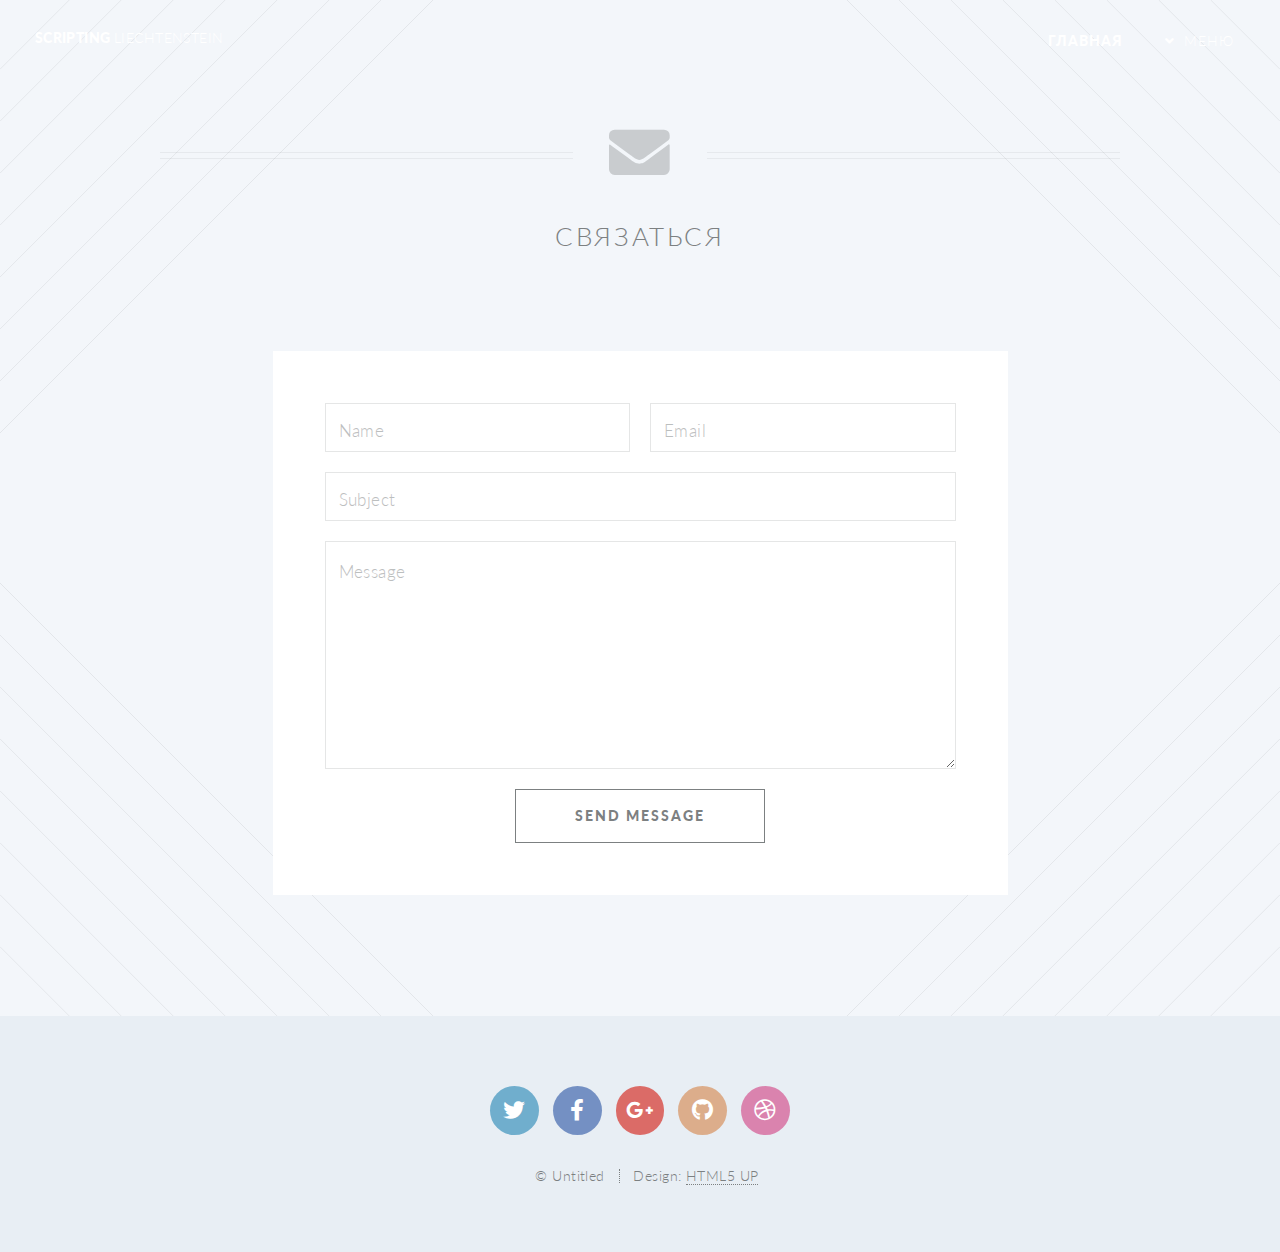
==== contact.html @ 8e7833cc "Add files via upload" ====
<!DOCTYPE HTML>
<!--
	Twenty by HTML5 UP
	html5up.net | @ajlkn
	Free for personal and commercial use under the CCA 3.0 license (html5up.net/license)
-->
<html>
	<head>
		<title>Scripting Liechtenstein</title>
		<meta charset="windows-1251" />
		<meta name="viewport" content="width=device-width, initial-scale=1, user-scalable=no" />
		<link rel="stylesheet" href="assets/css/main.css" />
		<noscript><link rel="stylesheet" href="assets/css/noscript.css" /></noscript>
	</head>
	<body class="contact is-preload">
		<div id="page-wrapper">

			<!-- Header -->
				<header id="header" class="alt">
					<h1 id="logo"><a href="index.html">Scripting <span>Liechtenstein</span></a></h1>
					<nav id="nav">
						<ul>
							<li class="current"><a href="index.html">�������</a></li>
							<li class="submenu">
								<a href="#">����</a>
								<ul>
									<li><a href="left-sidebar.html">�������</a></li>
									<li><a href="contact.html">Contact</a></li>
								</ul>
							</li>
							<!-- <li><a href="#" class="button primary">Sign Up</a></li> -->
						</ul>
					</nav>
				</header>

			<!-- Main -->
				<article id="main">

					<header class="special container">
						<span class="icon solid fa-envelope"></span>
						<h2>���������</h2>
						<p></p>
					</header>

					<!-- One -->
						<section class="wrapper style4 special container medium">

							<!-- Content -->
								<div class="content">
									<form>
										<div class="row gtr-50">
											<div class="col-6 col-12-mobile">
												<input type="text" name="name" placeholder="Name" />
											</div>
											<div class="col-6 col-12-mobile">
												<input type="text" name="email" placeholder="Email" />
											</div>
											<div class="col-12">
												<input type="text" name="subject" placeholder="Subject" />
											</div>
											<div class="col-12">
												<textarea name="message" placeholder="Message" rows="7"></textarea>
											</div>
											<div class="col-12">
												<ul class="buttons">
													<li><input type="submit" class="special" value="Send Message" /></li>
												</ul>
											</div>
										</div>
									</form>
								</div>

						</section>

				</article>

			<!-- Footer -->
				<footer id="footer">

					<ul class="icons">
						<li><a href="#" class="icon brands circle fa-twitter"><span class="label">Twitter</span></a></li>
						<li><a href="#" class="icon brands circle fa-facebook-f"><span class="label">Facebook</span></a></li>
						<li><a href="#" class="icon brands circle fa-google-plus-g"><span class="label">Google+</span></a></li>
						<li><a href="#" class="icon brands circle fa-github"><span class="label">Github</span></a></li>
						<li><a href="#" class="icon brands circle fa-dribbble"><span class="label">Dribbble</span></a></li>
					</ul>

					<ul class="copyright">
						<li>&copy; Untitled</li><li>Design: <a href="http://html5up.net">HTML5 UP</a></li>
					</ul>

				</footer>

		</div>

		<!-- Scripts -->
			<script src="assets/js/jquery.min.js"></script>
			<script src="assets/js/jquery.dropotron.min.js"></script>
			<script src="assets/js/jquery.scrolly.min.js"></script>
			<script src="assets/js/jquery.scrollgress.min.js"></script>
			<script src="assets/js/jquery.scrollex.min.js"></script>
			<script src="assets/js/browser.min.js"></script>
			<script src="assets/js/breakpoints.min.js"></script>
			<script src="assets/js/util.js"></script>
			<script src="assets/js/main.js"></script>

	</body>
</html>
---- assets/css/main.css ----
@import url("fontawesome-all.min.css");
@import url("https://fonts.googleapis.com/css?family=Lato:300,400,900");

/*
	Twenty by HTML5 UP
	html5up.net | @ajlkn
	Free for personal and commercial use under the CCA 3.0 license (html5up.net/license)
*/

html, body, div, span, applet, object,
iframe, h1, h2, h3, h4, h5, h6, p, blockquote,
pre, a, abbr, acronym, address, big, cite,
code, del, dfn, em, img, ins, kbd, q, s, samp,
small, strike, strong, sub, sup, tt, var, b,
u, i, center, dl, dt, dd, ol, ul, li, fieldset,
form, label, legend, table, caption, tbody,
tfoot, thead, tr, th, td, article, aside,
canvas, details, embed, figure, figcaption,
footer, header, hgroup, menu, nav, output, ruby,
section, summary, time, mark, audio, video {
	margin: 0;
	padding: 0;
	border: 0;
	font-size: 100%;
	font: inherit;
	vertical-align: baseline;}

article, aside, details, figcaption, figure,
footer, header, hgroup, menu, nav, section {
	display: block;}

body {
	line-height: 1;
}

ol, ul {
	list-style: none;
}

blockquote, q {
	quotes: none;
}

	blockquote:before, blockquote:after, q:before, q:after {
		content: '';
		content: none;
	}

table {
	border-collapse: collapse;
	border-spacing: 0;
}

body {
	-webkit-text-size-adjust: none;
}

mark {
	background-color: transparent;
	color: inherit;
}

input::-moz-focus-inner {
	border: 0;
	padding: 0;
}

input, select, textarea {
	-moz-appearance: none;
	-webkit-appearance: none;
	-ms-appearance: none;
	appearance: none;
}

/* Basic */

	html {
		box-sizing: border-box;
	}

	*, *:before, *:after {
		box-sizing: inherit;
	}

	body {
		background: #f3f6fa;
	}

		body.is-preload *, body.is-preload *:before, body.is-preload *:after {
			-moz-animation: none !important;
			-webkit-animation: none !important;
			-ms-animation: none !important;
			animation: none !important;
			-moz-transition: none !important;
			-webkit-transition: none !important;
			-ms-transition: none !important;
			transition: none !important;
		}

	body, input, select, textarea {
		color: #7c8081;
		font-family: 'Lato', sans-serif;
		font-size: 15pt;
		font-weight: 300;
		letter-spacing: 0.025em;
		line-height: 1.75em;
	}

	a {
		-moz-transition: color 0.2s ease-in-out, border-color 0.2s ease-in-out, background-color 0.2s ease-in-out;
		-webkit-transition: color 0.2s ease-in-out, border-color 0.2s ease-in-out, background-color 0.2s ease-in-out;
		-ms-transition: color 0.2s ease-in-out, border-color 0.2s ease-in-out, background-color 0.2s ease-in-out;
		transition: color 0.2s ease-in-out, border-color 0.2s ease-in-out, background-color 0.2s ease-in-out;
		color: #3fb1a3;
		text-decoration: none;
		border-bottom: dotted 1px;
	}

		a:hover {
			border-bottom-color: transparent;
		}

	strong, b {
		font-weight: 400;
	}

	p, ul, ol, dl, table, blockquote {
		margin: 0 0 2em 0;
	}

	h1, h2, h3, h4, h5, h6 {
		color: inherit;
		font-weight: 300;
		line-height: 1.75em;
		margin-bottom: 1em;
		text-transform: uppercase;
	}

		h1 a, h2 a, h3 a, h4 a, h5 a, h6 a {
			color: inherit;
			text-decoration: none;
			border: 0;
		}

	h2 {
		font-size: 1.5em;
		letter-spacing: 0.1em;
	}

	h3 {
		font-size: 1.15em;
		letter-spacing: 0.025em;
	}

	sub {
		font-size: 0.8em;
		position: relative;
		top: 0.5em;
	}

	sup {
		font-size: 0.8em;
		position: relative;
		top: -0.5em;
	}

	hr {
		border-top: solid 1px rgba(124, 128, 129, 0.2);
		border: 0;
		margin-bottom: 1.5em;
	}

	blockquote {
		border-left: solid 0.5em rgba(124, 128, 129, 0.2);
		font-style: italic;
		padding: 1em 0 1em 2em;
	}

/* Container */

	.container {
		margin: 0 auto;
		max-width: 100%;
		width: 1400px;
	}

		.container.medium {
			width: 1050px;
		}

		@media screen and (max-width: 1680px) {

			.container {
				width: 1200px;
			}

				.container.medium {
					width: 900px;
				}

		}

		@media screen and (max-width: 1280px) {

			.container {
				width: 960px;
			}

				.container.medium {
					width: 735px;
				}

		}

		@media screen and (max-width: 980px) {

			.container {
				width: 95%;
			}

				.container.medium {
					width: 71.25%;
				}

		}

		@media screen and (max-width: 840px) {

			.container {
				width: 95%;
			}

				.container.medium {
					width: 95%;
				}

		}

		@media screen and (max-width: 736px) {

			.container {
				width: 100%;
			}

				.container.medium {
					width: 100%;
				}

		}

/* Row */

	.row {
		display: flex;
		flex-wrap: wrap;
		box-sizing: border-box;
		align-items: stretch;
	}

		.row > * {
			box-sizing: border-box;
		}

		.row.gtr-uniform > * > :last-child {
			margin-bottom: 0;
		}

		.row.aln-left {
			justify-content: flex-start;
		}

		.row.aln-center {
			justify-content: center;
		}

		.row.aln-right {
			justify-content: flex-end;
		}

		.row.aln-top {
			align-items: flex-start;
		}

		.row.aln-middle {
			align-items: center;
		}

		.row.aln-bottom {
			align-items: flex-end;
		}

		.row > .imp {
			order: -1;
		}

		.row > .col-1 {
			width: 8.33333%;
		}

		.row > .off-1 {
			margin-left: 8.33333%;
		}

		.row > .col-2 {
			width: 16.66667%;
		}

		.row > .off-2 {
			margin-left: 16.66667%;
		}

		.row > .col-3 {
			width: 25%;
		}

		.row > .off-3 {
			margin-left: 25%;
		}

		.row > .col-4 {
			width: 33.33333%;
		}

		.row > .off-4 {
			margin-left: 33.33333%;
		}

		.row > .col-5 {
			width: 41.66667%;
		}

		.row > .off-5 {
			margin-left: 41.66667%;
		}

		.row > .col-6 {
			width: 50%;
		}

		.row > .off-6 {
			margin-left: 50%;
		}

		.row > .col-7 {
			width: 58.33333%;
		}

		.row > .off-7 {
			margin-left: 58.33333%;
		}

		.row > .col-8 {
			width: 66.66667%;
		}

		.row > .off-8 {
			margin-left: 66.66667%;
		}

		.row > .col-9 {
			width: 75%;
		}

		.row > .off-9 {
			margin-left: 75%;
		}

		.row > .col-10 {
			width: 83.33333%;
		}

		.row > .off-10 {
			margin-left: 83.33333%;
		}

		.row > .col-11 {
			width: 91.66667%;
		}

		.row > .off-11 {
			margin-left: 91.66667%;
		}

		.row > .col-12 {
			width: 100%;
		}

		.row > .off-12 {
			margin-left: 100%;
		}

		.row.gtr-0 {
			margin-top: 0px;
			margin-left: 0px;
		}

			.row.gtr-0 > * {
				padding: 0px 0 0 0px;
			}

			.row.gtr-0.gtr-uniform {
				margin-top: 0px;
			}

				.row.gtr-0.gtr-uniform > * {
					padding-top: 0px;
				}

		.row.gtr-25 {
			margin-top: -12.5px;
			margin-left: -12.5px;
		}

			.row.gtr-25 > * {
				padding: 12.5px 0 0 12.5px;
			}

			.row.gtr-25.gtr-uniform {
				margin-top: -12.5px;
			}

				.row.gtr-25.gtr-uniform > * {
					padding-top: 12.5px;
				}

		.row.gtr-50 {
			margin-top: -25px;
			margin-left: -25px;
		}

			.row.gtr-50 > * {
				padding: 25px 0 0 25px;
			}

			.row.gtr-50.gtr-uniform {
				margin-top: -25px;
			}

				.row.gtr-50.gtr-uniform > * {
					padding-top: 25px;
				}

		.row {
			margin-top: -50px;
			margin-left: -50px;
		}

			.row > * {
				padding: 50px 0 0 50px;
			}

			.row.gtr-uniform {
				margin-top: -50px;
			}

				.row.gtr-uniform > * {
					padding-top: 50px;
				}

		.row.gtr-150 {
			margin-top: -75px;
			margin-left: -75px;
		}

			.row.gtr-150 > * {
				padding: 75px 0 0 75px;
			}

			.row.gtr-150.gtr-uniform {
				margin-top: -75px;
			}

				.row.gtr-150.gtr-uniform > * {
					padding-top: 75px;
				}

		.row.gtr-200 {
			margin-top: -100px;
			margin-left: -100px;
		}

			.row.gtr-200 > * {
				padding: 100px 0 0 100px;
			}

			.row.gtr-200.gtr-uniform {
				margin-top: -100px;
			}

				.row.gtr-200.gtr-uniform > * {
					padding-top: 100px;
				}

		@media screen and (max-width: 1680px) {

			.row {
				display: flex;
				flex-wrap: wrap;
				box-sizing: border-box;
				align-items: stretch;
			}

				.row > * {
					box-sizing: border-box;
				}

				.row.gtr-uniform > * > :last-child {
					margin-bottom: 0;
				}

				.row.aln-left {
					justify-content: flex-start;
				}

				.row.aln-center {
					justify-content: center;
				}

				.row.aln-right {
					justify-content: flex-end;
				}

				.row.aln-top {
					align-items: flex-start;
				}

				.row.aln-middle {
					align-items: center;
				}

				.row.aln-bottom {
					align-items: flex-end;
				}

				.row > .imp-wide {
					order: -1;
				}

				.row > .col-1-wide {
					width: 8.33333%;
				}

				.row > .off-1-wide {
					margin-left: 8.33333%;
				}

				.row > .col-2-wide {
					width: 16.66667%;
				}

				.row > .off-2-wide {
					margin-left: 16.66667%;
				}

				.row > .col-3-wide {
					width: 25%;
				}

				.row > .off-3-wide {
					margin-left: 25%;
				}

				.row > .col-4-wide {
					width: 33.33333%;
				}

				.row > .off-4-wide {
					margin-left: 33.33333%;
				}

				.row > .col-5-wide {
					width: 41.66667%;
				}

				.row > .off-5-wide {
					margin-left: 41.66667%;
				}

				.row > .col-6-wide {
					width: 50%;
				}

				.row > .off-6-wide {
					margin-left: 50%;
				}

				.row > .col-7-wide {
					width: 58.33333%;
				}

				.row > .off-7-wide {
					margin-left: 58.33333%;
				}

				.row > .col-8-wide {
					width: 66.66667%;
				}

				.row > .off-8-wide {
					margin-left: 66.66667%;
				}

				.row > .col-9-wide {
					width: 75%;
				}

				.row > .off-9-wide {
					margin-left: 75%;
				}

				.row > .col-10-wide {
					width: 83.33333%;
				}

				.row > .off-10-wide {
					margin-left: 83.33333%;
				}

				.row > .col-11-wide {
					width: 91.66667%;
				}

				.row > .off-11-wide {
					margin-left: 91.66667%;
				}

				.row > .col-12-wide {
					width: 100%;
				}

				.row > .off-12-wide {
					margin-left: 100%;
				}

				.row.gtr-0 {
					margin-top: 0px;
					margin-left: 0px;
				}

					.row.gtr-0 > * {
						padding: 0px 0 0 0px;
					}

					.row.gtr-0.gtr-uniform {
						margin-top: 0px;
					}

						.row.gtr-0.gtr-uniform > * {
							padding-top: 0px;
						}

				.row.gtr-25 {
					margin-top: -10px;
					margin-left: -10px;
				}

					.row.gtr-25 > * {
						padding: 10px 0 0 10px;
					}

					.row.gtr-25.gtr-uniform {
						margin-top: -10px;
					}

						.row.gtr-25.gtr-uniform > * {
							padding-top: 10px;
						}

				.row.gtr-50 {
					margin-top: -20px;
					margin-left: -20px;
				}

					.row.gtr-50 > * {
						padding: 20px 0 0 20px;
					}

					.row.gtr-50.gtr-uniform {
						margin-top: -20px;
					}

						.row.gtr-50.gtr-uniform > * {
							padding-top: 20px;
						}

				.row {
					margin-top: -40px;
					margin-left: -40px;
				}

					.row > * {
						padding: 40px 0 0 40px;
					}

					.row.gtr-uniform {
						margin-top: -40px;
					}

						.row.gtr-uniform > * {
							padding-top: 40px;
						}

				.row.gtr-150 {
					margin-top: -60px;
					margin-left: -60px;
				}

					.row.gtr-150 > * {
						padding: 60px 0 0 60px;
					}

					.row.gtr-150.gtr-uniform {
						margin-top: -60px;
					}

						.row.gtr-150.gtr-uniform > * {
							padding-top: 60px;
						}

				.row.gtr-200 {
					margin-top: -80px;
					margin-left: -80px;
				}

					.row.gtr-200 > * {
						padding: 80px 0 0 80px;
					}

					.row.gtr-200.gtr-uniform {
						margin-top: -80px;
					}

						.row.gtr-200.gtr-uniform > * {
							padding-top: 80px;
						}

		}

		@media screen and (max-width: 1280px) {

			.row {
				display: flex;
				flex-wrap: wrap;
				box-sizing: border-box;
				align-items: stretch;
			}

				.row > * {
					box-sizing: border-box;
				}

				.row.gtr-uniform > * > :last-child {
					margin-bottom: 0;
				}

				.row.aln-left {
					justify-content: flex-start;
				}

				.row.aln-center {
					justify-content: center;
				}

				.row.aln-right {
					justify-content: flex-end;
				}

				.row.aln-top {
					align-items: flex-start;
				}

				.row.aln-middle {
					align-items: center;
				}

				.row.aln-bottom {
					align-items: flex-end;
				}

				.row > .imp-normal {
					order: -1;
				}

				.row > .col-1-normal {
					width: 8.33333%;
				}

				.row > .off-1-normal {
					margin-left: 8.33333%;
				}

				.row > .col-2-normal {
					width: 16.66667%;
				}

				.row > .off-2-normal {
					margin-left: 16.66667%;
				}

				.row > .col-3-normal {
					width: 25%;
				}

				.row > .off-3-normal {
					margin-left: 25%;
				}

				.row > .col-4-normal {
					width: 33.33333%;
				}

				.row > .off-4-normal {
					margin-left: 33.33333%;
				}

				.row > .col-5-normal {
					width: 41.66667%;
				}

				.row > .off-5-normal {
					margin-left: 41.66667%;
				}

				.row > .col-6-normal {
					width: 50%;
				}

				.row > .off-6-normal {
					margin-left: 50%;
				}

				.row > .col-7-normal {
					width: 58.33333%;
				}

				.row > .off-7-normal {
					margin-left: 58.33333%;
				}

				.row > .col-8-normal {
					width: 66.66667%;
				}

				.row > .off-8-normal {
					margin-left: 66.66667%;
				}

				.row > .col-9-normal {
					width: 75%;
				}

				.row > .off-9-normal {
					margin-left: 75%;
				}

				.row > .col-10-normal {
					width: 83.33333%;
				}

				.row > .off-10-normal {
					margin-left: 83.33333%;
				}

				.row > .col-11-normal {
					width: 91.66667%;
				}

				.row > .off-11-normal {
					margin-left: 91.66667%;
				}

				.row > .col-12-normal {
					width: 100%;
				}

				.row > .off-12-normal {
					margin-left: 100%;
				}

				.row.gtr-0 {
					margin-top: 0px;
					margin-left: 0px;
				}

					.row.gtr-0 > * {
						padding: 0px 0 0 0px;
					}

					.row.gtr-0.gtr-uniform {
						margin-top: 0px;
					}

						.row.gtr-0.gtr-uniform > * {
							padding-top: 0px;
						}

				.row.gtr-25 {
					margin-top: -10px;
					margin-left: -10px;
				}

					.row.gtr-25 > * {
						padding: 10px 0 0 10px;
					}

					.row.gtr-25.gtr-uniform {
						margin-top: -10px;
					}

						.row.gtr-25.gtr-uniform > * {
							padding-top: 10px;
						}

				.row.gtr-50 {
					margin-top: -20px;
					margin-left: -20px;
				}

					.row.gtr-50 > * {
						padding: 20px 0 0 20px;
					}

					.row.gtr-50.gtr-uniform {
						margin-top: -20px;
					}

						.row.gtr-50.gtr-uniform > * {
							padding-top: 20px;
						}

				.row {
					margin-top: -40px;
					margin-left: -40px;
				}

					.row > * {
						padding: 40px 0 0 40px;
					}

					.row.gtr-uniform {
						margin-top: -40px;
					}

						.row.gtr-uniform > * {
							padding-top: 40px;
						}

				.row.gtr-150 {
					margin-top: -60px;
					margin-left: -60px;
				}

					.row.gtr-150 > * {
						padding: 60px 0 0 60px;
					}

					.row.gtr-150.gtr-uniform {
						margin-top: -60px;
					}

						.row.gtr-150.gtr-uniform > * {
							padding-top: 60px;
						}

				.row.gtr-200 {
					margin-top: -80px;
					margin-left: -80px;
				}

					.row.gtr-200 > * {
						padding: 80px 0 0 80px;
					}

					.row.gtr-200.gtr-uniform {
						margin-top: -80px;
					}

						.row.gtr-200.gtr-uniform > * {
							padding-top: 80px;
						}

		}

		@media screen and (max-width: 980px) {

			.row {
				display: flex;
				flex-wrap: wrap;
				box-sizing: border-box;
				align-items: stretch;
			}

				.row > * {
					box-sizing: border-box;
				}

				.row.gtr-uniform > * > :last-child {
					margin-bottom: 0;
				}

				.row.aln-left {
					justify-content: flex-start;
				}

				.row.aln-center {
					justify-content: center;
				}

				.row.aln-right {
					justify-content: flex-end;
				}

				.row.aln-top {
					align-items: flex-start;
				}

				.row.aln-middle {
					align-items: center;
				}

				.row.aln-bottom {
					align-items: flex-end;
				}

				.row > .imp-narrow {
					order: -1;
				}

				.row > .col-1-narrow {
					width: 8.33333%;
				}

				.row > .off-1-narrow {
					margin-left: 8.33333%;
				}

				.row > .col-2-narrow {
					width: 16.66667%;
				}

				.row > .off-2-narrow {
					margin-left: 16.66667%;
				}

				.row > .col-3-narrow {
					width: 25%;
				}

				.row > .off-3-narrow {
					margin-left: 25%;
				}

				.row > .col-4-narrow {
					width: 33.33333%;
				}

				.row > .off-4-narrow {
					margin-left: 33.33333%;
				}

				.row > .col-5-narrow {
					width: 41.66667%;
				}

				.row > .off-5-narrow {
					margin-left: 41.66667%;
				}

				.row > .col-6-narrow {
					width: 50%;
				}

				.row > .off-6-narrow {
					margin-left: 50%;
				}

				.row > .col-7-narrow {
					width: 58.33333%;
				}

				.row > .off-7-narrow {
					margin-left: 58.33333%;
				}

				.row > .col-8-narrow {
					width: 66.66667%;
				}

				.row > .off-8-narrow {
					margin-left: 66.66667%;
				}

				.row > .col-9-narrow {
					width: 75%;
				}

				.row > .off-9-narrow {
					margin-left: 75%;
				}

				.row > .col-10-narrow {
					width: 83.33333%;
				}

				.row > .off-10-narrow {
					margin-left: 83.33333%;
				}

				.row > .col-11-narrow {
					width: 91.66667%;
				}

				.row > .off-11-narrow {
					margin-left: 91.66667%;
				}

				.row > .col-12-narrow {
					width: 100%;
				}

				.row > .off-12-narrow {
					margin-left: 100%;
				}

				.row.gtr-0 {
					margin-top: 0px;
					margin-left: 0px;
				}

					.row.gtr-0 > * {
						padding: 0px 0 0 0px;
					}

					.row.gtr-0.gtr-uniform {
						margin-top: 0px;
					}

						.row.gtr-0.gtr-uniform > * {
							padding-top: 0px;
						}

				.row.gtr-25 {
					margin-top: -7.5px;
					margin-left: -7.5px;
				}

					.row.gtr-25 > * {
						padding: 7.5px 0 0 7.5px;
					}

					.row.gtr-25.gtr-uniform {
						margin-top: -7.5px;
					}

						.row.gtr-25.gtr-uniform > * {
							padding-top: 7.5px;
						}

				.row.gtr-50 {
					margin-top: -15px;
					margin-left: -15px;
				}

					.row.gtr-50 > * {
						padding: 15px 0 0 15px;
					}

					.row.gtr-50.gtr-uniform {
						margin-top: -15px;
					}

						.row.gtr-50.gtr-uniform > * {
							padding-top: 15px;
						}

				.row {
					margin-top: -30px;
					margin-left: -30px;
				}

					.row > * {
						padding: 30px 0 0 30px;
					}

					.row.gtr-uniform {
						margin-top: -30px;
					}

						.row.gtr-uniform > * {
							padding-top: 30px;
						}

				.row.gtr-150 {
					margin-top: -45px;
					margin-left: -45px;
				}

					.row.gtr-150 > * {
						padding: 45px 0 0 45px;
					}

					.row.gtr-150.gtr-uniform {
						margin-top: -45px;
					}

						.row.gtr-150.gtr-uniform > * {
							padding-top: 45px;
						}

				.row.gtr-200 {
					margin-top: -60px;
					margin-left: -60px;
				}

					.row.gtr-200 > * {
						padding: 60px 0 0 60px;
					}

					.row.gtr-200.gtr-uniform {
						margin-top: -60px;
					}

						.row.gtr-200.gtr-uniform > * {
							padding-top: 60px;
						}

		}

		@media screen and (max-width: 840px) {

			.row {
				display: flex;
				flex-wrap: wrap;
				box-sizing: border-box;
				align-items: stretch;
			}

				.row > * {
					box-sizing: border-box;
				}

				.row.gtr-uniform > * > :last-child {
					margin-bottom: 0;
				}

				.row.aln-left {
					justify-content: flex-start;
				}

				.row.aln-center {
					justify-content: center;
				}

				.row.aln-right {
					justify-content: flex-end;
				}

				.row.aln-top {
					align-items: flex-start;
				}

				.row.aln-middle {
					align-items: center;
				}

				.row.aln-bottom {
					align-items: flex-end;
				}

				.row > .imp-narrower {
					order: -1;
				}

				.row > .col-1-narrower {
					width: 8.33333%;
				}

				.row > .off-1-narrower {
					margin-left: 8.33333%;
				}

				.row > .col-2-narrower {
					width: 16.66667%;
				}

				.row > .off-2-narrower {
					margin-left: 16.66667%;
				}

				.row > .col-3-narrower {
					width: 25%;
				}

				.row > .off-3-narrower {
					margin-left: 25%;
				}

				.row > .col-4-narrower {
					width: 33.33333%;
				}

				.row > .off-4-narrower {
					margin-left: 33.33333%;
				}

				.row > .col-5-narrower {
					width: 41.66667%;
				}

				.row > .off-5-narrower {
					margin-left: 41.66667%;
				}

				.row > .col-6-narrower {
					width: 50%;
				}

				.row > .off-6-narrower {
					margin-left: 50%;
				}

				.row > .col-7-narrower {
					width: 58.33333%;
				}

				.row > .off-7-narrower {
					margin-left: 58.33333%;
				}

				.row > .col-8-narrower {
					width: 66.66667%;
				}

				.row > .off-8-narrower {
					margin-left: 66.66667%;
				}

				.row > .col-9-narrower {
					width: 75%;
				}

				.row > .off-9-narrower {
					margin-left: 75%;
				}

				.row > .col-10-narrower {
					width: 83.33333%;
				}

				.row > .off-10-narrower {
					margin-left: 83.33333%;
				}

				.row > .col-11-narrower {
					width: 91.66667%;
				}

				.row > .off-11-narrower {
					margin-left: 91.66667%;
				}

				.row > .col-12-narrower {
					width: 100%;
				}

				.row > .off-12-narrower {
					margin-left: 100%;
				}

				.row.gtr-0 {
					margin-top: 0px;
					margin-left: 0px;
				}

					.row.gtr-0 > * {
						padding: 0px 0 0 0px;
					}

					.row.gtr-0.gtr-uniform {
						margin-top: 0px;
					}

						.row.gtr-0.gtr-uniform > * {
							padding-top: 0px;
						}

				.row.gtr-25 {
					margin-top: -7.5px;
					margin-left: -7.5px;
				}

					.row.gtr-25 > * {
						padding: 7.5px 0 0 7.5px;
					}

					.row.gtr-25.gtr-uniform {
						margin-top: -7.5px;
					}

						.row.gtr-25.gtr-uniform > * {
							padding-top: 7.5px;
						}

				.row.gtr-50 {
					margin-top: -15px;
					margin-left: -15px;
				}

					.row.gtr-50 > * {
						padding: 15px 0 0 15px;
					}

					.row.gtr-50.gtr-uniform {
						margin-top: -15px;
					}

						.row.gtr-50.gtr-uniform > * {
							padding-top: 15px;
						}

				.row {
					margin-top: -30px;
					margin-left: -30px;
				}

					.row > * {
						padding: 30px 0 0 30px;
					}

					.row.gtr-uniform {
						margin-top: -30px;
					}

						.row.gtr-uniform > * {
							padding-top: 30px;
						}

				.row.gtr-150 {
					margin-top: -45px;
					margin-left: -45px;
				}

					.row.gtr-150 > * {
						padding: 45px 0 0 45px;
					}

					.row.gtr-150.gtr-uniform {
						margin-top: -45px;
					}

						.row.gtr-150.gtr-uniform > * {
							padding-top: 45px;
						}

				.row.gtr-200 {
					margin-top: -60px;
					margin-left: -60px;
				}

					.row.gtr-200 > * {
						padding: 60px 0 0 60px;
					}

					.row.gtr-200.gtr-uniform {
						margin-top: -60px;
					}

						.row.gtr-200.gtr-uniform > * {
							padding-top: 60px;
						}

		}

		@media screen and (max-width: 736px) {

			.row {
				display: flex;
				flex-wrap: wrap;
				box-sizing: border-box;
				align-items: stretch;
			}

				.row > * {
					box-sizing: border-box;
				}

				.row.gtr-uniform > * > :last-child {
					margin-bottom: 0;
				}

				.row.aln-left {
					justify-content: flex-start;
				}

				.row.aln-center {
					justify-content: center;
				}

				.row.aln-right {
					justify-content: flex-end;
				}

				.row.aln-top {
					align-items: flex-start;
				}

				.row.aln-middle {
					align-items: center;
				}

				.row.aln-bottom {
					align-items: flex-end;
				}

				.row > .imp-mobile {
					order: -1;
				}

				.row > .col-1-mobile {
					width: 8.33333%;
				}

				.row > .off-1-mobile {
					margin-left: 8.33333%;
				}

				.row > .col-2-mobile {
					width: 16.66667%;
				}

				.row > .off-2-mobile {
					margin-left: 16.66667%;
				}

				.row > .col-3-mobile {
					width: 25%;
				}

				.row > .off-3-mobile {
					margin-left: 25%;
				}

				.row > .col-4-mobile {
					width: 33.33333%;
				}

				.row > .off-4-mobile {
					margin-left: 33.33333%;
				}

				.row > .col-5-mobile {
					width: 41.66667%;
				}

				.row > .off-5-mobile {
					margin-left: 41.66667%;
				}

				.row > .col-6-mobile {
					width: 50%;
				}

				.row > .off-6-mobile {
					margin-left: 50%;
				}

				.row > .col-7-mobile {
					width: 58.33333%;
				}

				.row > .off-7-mobile {
					margin-left: 58.33333%;
				}

				.row > .col-8-mobile {
					width: 66.66667%;
				}

				.row > .off-8-mobile {
					margin-left: 66.66667%;
				}

				.row > .col-9-mobile {
					width: 75%;
				}

				.row > .off-9-mobile {
					margin-left: 75%;
				}

				.row > .col-10-mobile {
					width: 83.33333%;
				}

				.row > .off-10-mobile {
					margin-left: 83.33333%;
				}

				.row > .col-11-mobile {
					width: 91.66667%;
				}

				.row > .off-11-mobile {
					margin-left: 91.66667%;
				}

				.row > .col-12-mobile {
					width: 100%;
				}

				.row > .off-12-mobile {
					margin-left: 100%;
				}

				.row.gtr-0 {
					margin-top: 0px;
					margin-left: 0px;
				}

					.row.gtr-0 > * {
						padding: 0px 0 0 0px;
					}

					.row.gtr-0.gtr-uniform {
						margin-top: 0px;
					}

						.row.gtr-0.gtr-uniform > * {
							padding-top: 0px;
						}

				.row.gtr-25 {
					margin-top: -7.5px;
					margin-left: -7.5px;
				}

					.row.gtr-25 > * {
						padding: 7.5px 0 0 7.5px;
					}

					.row.gtr-25.gtr-uniform {
						margin-top: -7.5px;
					}

						.row.gtr-25.gtr-uniform > * {
							padding-top: 7.5px;
						}

				.row.gtr-50 {
					margin-top: -15px;
					margin-left: -15px;
				}

					.row.gtr-50 > * {
						padding: 15px 0 0 15px;
					}

					.row.gtr-50.gtr-uniform {
						margin-top: -15px;
					}

						.row.gtr-50.gtr-uniform > * {
							padding-top: 15px;
						}

				.row {
					margin-top: -30px;
					margin-left: -30px;
				}

					.row > * {
						padding: 30px 0 0 30px;
					}

					.row.gtr-uniform {
						margin-top: -30px;
					}

						.row.gtr-uniform > * {
							padding-top: 30px;
						}

				.row.gtr-150 {
					margin-top: -45px;
					margin-left: -45px;
				}

					.row.gtr-150 > * {
						padding: 45px 0 0 45px;
					}

					.row.gtr-150.gtr-uniform {
						margin-top: -45px;
					}

						.row.gtr-150.gtr-uniform > * {
							padding-top: 45px;
						}

				.row.gtr-200 {
					margin-top: -60px;
					margin-left: -60px;
				}

					.row.gtr-200 > * {
						padding: 60px 0 0 60px;
					}

					.row.gtr-200.gtr-uniform {
						margin-top: -60px;
					}

						.row.gtr-200.gtr-uniform > * {
							padding-top: 60px;
						}

		}

/* Section/Article */

	section.special, article.special {
		text-align: center;
	}

	header.major {
		padding-bottom: 2em;
	}

	header.special {
		margin-bottom: 5em;
		padding-top: 7em;
		position: relative;
		text-align: center;
	}

		header.special:before, header.special:after {
			border-bottom: solid 1.5px;
			border-top: solid 1.5px;
			content: '';
			height: 7px;
			opacity: 0.1;
			position: absolute;
			top: 1.75em;
			width: 43%;
		}

		header.special:before {
			left: 0;
		}

		header.special:after {
			right: 0;
		}

		header.special h2 {
			margin-bottom: 0;
		}

		header.special h2 + p {
			margin-bottom: 0;
			padding-top: 1.5em;
		}

		header.special .icon {
			cursor: default;
			height: 7em;
			left: 0;
			position: absolute;
			text-align: center;
			top: 1em;
			width: 100%;
		}

			header.special .icon:before {
				font-size: 3.5em;
				opacity: 0.35;
			}

	footer > :last-child {
		margin-bottom: 0;
	}

	footer.major {
		padding-top: 3em;
	}

/* Form */

	input[type="text"],
	input[type="password"],
	input[type="email"],
	textarea {
		-moz-transition: background-color 0.2s ease-in-out, border-color 0.2s ease-in-out;
		-webkit-transition: background-color 0.2s ease-in-out, border-color 0.2s ease-in-out;
		-ms-transition: background-color 0.2s ease-in-out, border-color 0.2s ease-in-out;
		transition: background-color 0.2s ease-in-out, border-color 0.2s ease-in-out;
		-moz-appearance: none;
		-webkit-appearance: none;
		-ms-appearance: none;
		appearance: none;
		background: none;
		border: solid 1px rgba(124, 128, 129, 0.2);
		border-radius: 0;
		color: inherit;
		display: block;
		padding: 0.75em;
		text-decoration: none;
		width: 100%;
		outline: 0;
	}

		input[type="text"]:focus,
		input[type="password"]:focus,
		input[type="email"]:focus,
		textarea:focus {
			border-color: #83d3c9;
		}

	input[type="text"],
	input[type="password"],
	input[type="email"] {
		line-height: 1em;
	}

	::-webkit-input-placeholder {
		color: inherit;
		opacity: 0.5;
		position: relative;
		top: 3px;
	}

	:-moz-placeholder {
		color: inherit;
		opacity: 0.5;
	}

	::-moz-placeholder {
		color: inherit;
		opacity: 0.5;
	}

	:-ms-input-placeholder {
		color: inherit;
		opacity: 0.5;
	}

/* Image */

	.image {
		border: 0;
		position: relative;
	}

		.image:before {
			background: url("images/overlay.png");
			content: '';
			height: 100%;
			left: 0;
			position: absolute;
			top: 0;
			width: 100%;
		}

		.image.fit {
			display: block;
		}

			.image.fit img {
				display: block;
				width: 100%;
			}

		.image.featured {
			display: block;
			margin: 0 0 2em 0;
		}

			.image.featured img {
				display: block;
				width: 100%;
			}

/* Icon */

	.icon {
		text-decoration: none;
		position: relative;
	}

		.icon:before {
			-moz-osx-font-smoothing: grayscale;
			-webkit-font-smoothing: antialiased;
			display: inline-block;
			font-style: normal;
			font-variant: normal;
			text-rendering: auto;
			line-height: 1;
			text-transform: none !important;
			font-family: 'Font Awesome 5 Free';
			font-weight: 400;
		}

		.icon.solid:before {
			font-weight: 900;
		}

		.icon:before {
			line-height: inherit;
		}

		.icon.brands:before {
			font-family: 'Font Awesome 5 Brands';
		}

		.icon.circle {
			-moz-transition: all 0.2s ease-in-out;
			-webkit-transition: all 0.2s ease-in-out;
			-ms-transition: all 0.2s ease-in-out;
			transition: all 0.2s ease-in-out;
			border: 0;
			border-radius: 100%;
			display: inline-block;
			font-size: 1.25em;
			height: 2.25em;
			left: 0;
			line-height: 2.25em;
			text-align: center;
			text-decoration: none;
			top: 0;
			width: 2.25em;
		}

			.icon.circle:hover {
				top: -0.2em;
			}

			.icon.circle.fa-twitter {
				background: #70aecd;
				color: #fff;
			}

				.icon.circle.fa-twitter:hover {
					background: #7fb7d2;
				}

			.icon.circle.fa-facebook-f {
				background: #7490c3;
				color: #fff;
			}

				.icon.circle.fa-facebook-f:hover {
					background: #829bc9;
				}

			.icon.circle.fa-google-plus-g {
				background: #db6b67;
				color: #fff;
			}

				.icon.circle.fa-google-plus-g:hover {
					background: #df7b77;
				}

			.icon.circle.fa-github {
				background: #dcad8b;
				color: #fff;
			}

				.icon.circle.fa-github:hover {
					background: #e1b89b;
				}

			.icon.circle.fa-dribbble {
				background: #da83ae;
				color: #fff;
			}

				.icon.circle.fa-dribbble:hover {
					background: #df93b8;
				}

		.icon.featured {
			cursor: default;
			display: block;
			margin: 0 0 1.5em 0;
			opacity: 0.35;
			text-align: center;
		}

			.icon.featured:before {
				font-size: 5em;
				line-height: 1em;
			}

		.icon > .label {
			display: none;
		}

/* List */

	ol {
		list-style: decimal;
		padding-left: 1.25em;
	}

		ol li {
			padding-left: 0.25em;
		}

	ul {
		list-style: disc;
		padding-left: 1em;
	}

		ul li {
			padding-left: 0.5em;
		}

/* Icons */

	ul.icons {
		list-style: none;
		padding-left: 0;
		cursor: default;
	}

		ul.icons li {
			display: inline-block;
			line-height: 1em;
			padding-left: 0.5em;
		}

			ul.icons li:first-child {
				padding-left: 0;
			}

/* Featured Icons */

	ul.featured-icons {
		cursor: default;
		margin: -0.75em 0 0 0;
		opacity: 0.35;
		overflow: hidden;
		position: relative;
		list-style: none;
		padding-left: 0;
	}

		ul.featured-icons li {
			display: block;
			float: left;
			text-align: center;
			width: 50%;
			padding-left: 0;
			margin-bottom: 1em;
		}

			ul.featured-icons li .icon {
				display: inline-block;
				font-size: 5.5em;
				height: 1em;
				line-height: 1.5em;
				width: 1em;
			}

/* Buttons */

	ul.buttons {
		cursor: default;
		list-style: none;
		padding-left: 0;
	}

		ul.buttons:last-child {
			margin-bottom: 0;
		}

		ul.buttons li {
			display: inline-block;
			padding: 0 0 0 1.5em;
		}

			ul.buttons li:first-child {
				padding: 0;
			}

		ul.buttons.stacked li {
			display: block;
			padding: 1.5em 0 0 0;
		}

			ul.buttons.stacked li:first-child {
				padding: 0;
			}

/* Table */

	table {
		width: 100%;
	}

		table.default {
			width: 100%;
		}

			table.default tbody tr {
				border-bottom: solid 1px rgba(124, 128, 129, 0.2);
			}

			table.default td {
				padding: 0.5em 1em 0.5em 1em;
			}

			table.default th {
				font-weight: 400;
				padding: 0.5em 1em 0.5em 1em;
				text-align: left;
			}

			table.default thead {
				background: #7c8081;
				color: #fff;
			}

/* Button */

	input[type="button"],
	input[type="submit"],
	input[type="reset"],
	button,
	.button {
		-moz-appearance: none;
		-webkit-appearance: none;
		-ms-appearance: none;
		appearance: none;
		-moz-transition: color 0.2s ease-in-out, border-color 0.2s ease-in-out, background-color 0.2s ease-in-out;
		-webkit-transition: color 0.2s ease-in-out, border-color 0.2s ease-in-out, background-color 0.2s ease-in-out;
		-ms-transition: color 0.2s ease-in-out, border-color 0.2s ease-in-out, background-color 0.2s ease-in-out;
		transition: color 0.2s ease-in-out, border-color 0.2s ease-in-out, background-color 0.2s ease-in-out;
		background: none;
		border: solid 1px;
		border-radius: 0;
		color: inherit;
		cursor: pointer;
		display: inline-block;
		font-size: 0.8em;
		font-weight: 900;
		letter-spacing: 2px;
		min-width: 18em;
		padding: 0 0.75em;
		line-height: 3.75em;
		text-align: center;
		text-decoration: none;
		text-transform: uppercase;
	}

		input[type="button"]:hover,
		input[type="submit"]:hover,
		input[type="reset"]:hover,
		button:hover,
		.button:hover {
			background: rgba(188, 202, 206, 0.15);
			border-color: inherit;
		}

		input[type="button"].primary,
		input[type="submit"].primary,
		input[type="reset"].primary,
		button.primary,
		.button.primary {
			background: #83d3c9;
			border-color: #83d3c9;
			color: #fff !important;
		}

			input[type="button"].primary:hover,
			input[type="submit"].primary:hover,
			input[type="reset"].primary:hover,
			button.primary:hover,
			.button.primary:hover {
				background: #96dad1 !important;
				border-color: #96dad1 !important;
			}

		input[type="button"].fit,
		input[type="submit"].fit,
		input[type="reset"].fit,
		button.fit,
		.button.fit {
			width: 100%;
		}

		input[type="button"].small,
		input[type="submit"].small,
		input[type="reset"].small,
		button.small,
		.button.small {
			font-size: 0.7em;
			min-width: 14em;
			padding: 0.5em 0;
		}

/* Wrapper */

	.wrapper {
		margin-bottom: 5em;
		padding: 5em;
	}

		.wrapper.style1 {
			padding: 0;
		}

		.wrapper.style2 {
			background-color: #83d3c9;
			background-image: url("images/light-bl.svg"), url("images/light-br.svg");
			background-position: bottom left, bottom right;
			background-repeat: no-repeat, no-repeat;
			background-size: 25em, 25em;
			color: #fff;
		}

			.wrapper.style2 input[type="button"]:hover,
			.wrapper.style2 input[type="submit"]:hover,
			.wrapper.style2 input[type="reset"]:hover,
			.wrapper.style2 button:hover,
			.wrapper.style2 .button:hover {
				background: rgba(255, 255, 255, 0.15) !important;
			}

			.wrapper.style2 input[type="button"].primary,
			.wrapper.style2 input[type="submit"].primary,
			.wrapper.style2 input[type="reset"].primary,
			.wrapper.style2 button.primary,
			.wrapper.style2 .button.primary {
				background: #fff;
				border-color: #fff;
				color: #83d3c9 !important;
			}

				.wrapper.style2 input[type="button"].primary:hover,
				.wrapper.style2 input[type="submit"].primary:hover,
				.wrapper.style2 input[type="reset"].primary:hover,
				.wrapper.style2 button.primary:hover,
				.wrapper.style2 .button.primary:hover {
					border-color: inherit !important;
					color: #fff !important;
				}

		.wrapper.style3 {
			background: #fff;
			color: inherit;
		}

		.wrapper.style4 {
			background: #fff;
			color: inherit;
			padding: 4em;
		}

/* Header */

	@-moz-keyframes reveal-header {
		0% {
			top: -5em;
		}

		100% {
			top: 0;
		}
	}

	@-webkit-keyframes reveal-header {
		0% {
			top: -5em;
		}

		100% {
			top: 0;
		}
	}

	@-ms-keyframes reveal-header {
		0% {
			top: -5em;
		}

		100% {
			top: 0;
		}
	}

	@keyframes reveal-header {
		0% {
			top: -5em;
		}

		100% {
			top: 0;
		}
	}

	#header {
		background: #fff;
		box-shadow: 0 1px 2px 0 rgba(0, 0, 0, 0.075);
		color: inherit;
		cursor: default;
		font-size: 0.8em;
		left: 0;
		padding: 1em 1.5em;
		position: fixed;
		top: 0;
		width: 100%;
		z-index: 10000;
	}

		#header h1 {
			font-weight: 900;
			margin: 0;
		}

			#header h1 span {
				font-weight: 300;
			}

		#header nav {
			letter-spacing: 0.075em;
			position: absolute;
			right: 1.5em;
			text-transform: uppercase;
			top: 0.75em;
		}

			#header nav ul {
				list-style: none;
				padding-left: 0;
			}

				#header nav ul li {
					display: inline-block;
					margin-left: 1.5em;
					padding-left: 0;
				}

					#header nav ul li > ul {
						display: none;
					}

					#header nav ul li a {
						border: solid 1px transparent;
						color: inherit;
						display: inline-block;
						line-height: 1em;
						padding: 0.6em 0.75em;
						text-decoration: none;
					}

					#header nav ul li input[type="button"],
					#header nav ul li input[type="submit"],
					#header nav ul li input[type="reset"],
					#header nav ul li button,
					#header nav ul li .button {
						font-size: 1em;
						min-width: 0;
						width: auto;
					}

					#header nav ul li.submenu > a {
						text-decoration: none;
					}

						#header nav ul li.submenu > a:before {
							-moz-osx-font-smoothing: grayscale;
							-webkit-font-smoothing: antialiased;
							display: inline-block;
							font-style: normal;
							font-variant: normal;
							text-rendering: auto;
							line-height: 1;
							text-transform: none !important;
							font-family: 'Font Awesome 5 Free';
							font-weight: 900;
						}

						#header nav ul li.submenu > a:before {
							content: '\f107';
							margin-right: 0.65em;
						}

					#header nav ul li.active > a, #header nav ul li:hover > a {
						-moz-transition: all 0.2s ease-in-out;
						-webkit-transition: all 0.2s ease-in-out;
						-ms-transition: all 0.2s ease-in-out;
						transition: all 0.2s ease-in-out;
						background: rgba(188, 202, 206, 0.15);
					}

					#header nav ul li.current > a {
						font-weight: 900;
					}

		#header.reveal {
			-moz-animation: reveal-header 0.5s;
			-webkit-animation: reveal-header 0.5s;
			-ms-animation: reveal-header 0.5s;
			animation: reveal-header 0.5s;
		}

		#header.alt {
			-moz-animation: none;
			-webkit-animation: none;
			-ms-animation: none;
			animation: none;
			background: transparent;
			box-shadow: none;
			color: #fff;
			padding: 2em 2.5em;
			position: absolute;
		}

			#header.alt nav {
				right: 2.5em;
				top: 1.75em;
			}

				#header.alt nav ul li.active > a, #header.alt nav ul li:hover > a {
					border: solid 1px;
				}

/* Dropotron */

	.dropotron {
		list-style: none;
		padding-left: 0;
		background: #fff;
		box-shadow: 0 1px 2px 0 rgba(0, 0, 0, 0.075);
		line-height: 2.25em;
		min-width: 13em;
		padding: 1em 0;
		text-transform: uppercase;
		margin-top: calc(-1em + 1px);
	}

		.dropotron.level-0 {
			font-size: 0.7em;
			font-weight: 400;
			margin-top: 1.5em;
		}

			.dropotron.level-0:before {
				border-bottom: solid 0.5em #fff;
				border-left: solid 0.5em transparent;
				border-right: solid 0.5em transparent;
				content: '';
				left: 0.75em;
				position: absolute;
				top: -0.45em;
			}

		.dropotron > li {
			border-top: solid 1px rgba(124, 128, 129, 0.2);
			padding-left: 0;
		}

			.dropotron > li > a {
				-moz-transition: none;
				-webkit-transition: none;
				-ms-transition: none;
				transition: none;
				color: inherit;
				text-decoration: none;
				padding: 0 1em;
				border: 0;
			}

			.dropotron > li:hover > a {
				background: #83d3c9;
				color: #fff;
			}

			.dropotron > li:first-child {
				border-top: 0;
			}

/* Banner */

	@-moz-keyframes reveal-banner {
		0% {
			opacity: 0;
		}

		100% {
			opacity: 1;
		}
	}

	@-webkit-keyframes reveal-banner {
		0% {
			opacity: 0;
		}

		100% {
			opacity: 1;
		}
	}

	@-ms-keyframes reveal-banner {
		0% {
			opacity: 0;
		}

		100% {
			opacity: 1;
		}
	}

	@keyframes reveal-banner {
		0% {
			opacity: 0;
		}

		100% {
			opacity: 1;
		}
	}

	#banner {
		background-attachment: scroll, scroll, scroll, fixed;
		background-color: #645862;
		background-image: url("images/light-bl.svg"), url("images/light-br.svg"), url("images/overlay.png"), url("../../images/banner.jpg");
		background-position: bottom left, bottom right, top left, top center;
		background-repeat: no-repeat, no-repeat, repeat, no-repeat;
		background-size: 25em, 25em, auto, cover;
		color: #fff;
		cursor: default;
		padding: 6em 0;
		text-align: center;
	}

		#banner .inner {
			-moz-animation: reveal-banner 1s 0.25s ease-in-out;
			-webkit-animation: reveal-banner 1s 0.25s ease-in-out;
			-ms-animation: reveal-banner 1s 0.25s ease-in-out;
			animation: reveal-banner 1s 0.25s ease-in-out;
			-moz-animation-fill-mode: forwards;
			-webkit-animation-fill-mode: forwards;
			-ms-animation-fill-mode: forwards;
			animation-fill-mode: forwards;
			background: rgba(52, 27, 43, 0.5);
			color: #fff;
			display: inline-block;
			opacity: 0;
			padding: 3em;
			text-align: center;
		}

			#banner .inner header {
				display: inline-block;
				border-bottom: solid 2px;
				border-top: solid 2px;
				margin: 0 0 2em 0;
				padding: 3px 0 3px 0;
			}

				#banner .inner header h2 {
					border-bottom: solid 2px;
					border-top: solid 2px;
					font-size: 2.5em;
					font-weight: 900;
					letter-spacing: 0.2em;
					margin: 0;
					padding-left: 0.05em;
					position: relative;
					text-transform: uppercase;
				}

			#banner .inner p {
				letter-spacing: 0.1em;
				margin: 0;
				text-transform: uppercase;
			}

				#banner .inner p a {
					color: inherit;
					font-weight: 400;
					text-decoration: none;
				}

			#banner .inner footer {
				margin: 2em 0 0 0;
			}

/* Main */

	#main {
		background-image: url("images/dark-tl.svg"), url("images/dark-tr.svg"), url("images/dark-bl.svg"), url("images/dark-br.svg");
		background-position: top left, top right, bottom left, bottom right;
		background-repeat: no-repeat;
		background-size: 25em;
		padding: 7em 0;
	}

		#main > :last-child {
			margin-bottom: 0;
		}

		#main .sidebar section {
			border-top: solid 1px rgba(124, 128, 129, 0.2);
			margin: 3em 0 0 0;
			padding: 3em 0 0 0;
		}

			#main .sidebar section:first-child {
				border-top: 0;
				padding-top: 0;
				margin-top: 0;
			}

	body.index #main {
		padding-top: 5em;
	}

/* CTA */

	#cta {
		background-attachment: scroll, scroll, scroll, fixed;
		background-color: #645862;
		background-image: url("images/light-tl.svg"), url("images/light-tr.svg"), url("images/overlay.png"), url("../../images/banner.jpg");
		background-position: top left, top right, top left, bottom center;
		background-repeat: no-repeat, no-repeat, repeat, no-repeat;
		background-size: 25em, 25em, auto, cover;
		color: #fff;
		padding: 5em;
		text-align: center;
	}

		#cta header {
			margin-bottom: 2em;
		}

/* Footer */

	#footer {
		background: #E8EEF4;
		color: #7c8081;
		padding: 5em 5em 10em 5em;
		text-align: center;
	}

		#footer .copyright {
			font-size: 0.8em;
			line-height: 1em;
		}

			#footer .copyright a {
				color: inherit;
			}

			#footer .copyright li {
				display: inline-block;
				margin-left: 1em;
				padding-left: 1em;
				border-left: dotted 1px;
			}

				#footer .copyright li:first-child {
					margin: 0;
					padding: 0;
					border: 0;
				}

/* Wide */

	@media screen and (max-width: 1680px) {

		/* Basic */

			body, input, select, textarea {
				font-size: 14pt;
			}

		/* Section/Article */

			header.special {
				padding-top: 5.5em;
				margin-bottom: 4em;
			}

	}

/* Normal */

	@media screen and (max-width: 1280px) {

		/* Basic */

			body, input, select, textarea {
				font-size: 13pt;
				letter-spacing: 0.025em;
				line-height: 1.65em;
			}

			h1, h2, h3, h4, h5, h6 {
				line-height: 1.5em;
			}

		/* Section/Article */

			header.major {
				padding-bottom: 1.5em;
			}

			footer.major {
				padding-top: 2em;
			}

		/* Wrapper */

			.wrapper {
				margin-bottom: 4em;
				padding: 4em 3em;
			}

				.wrapper.style4 {
					padding: 3em;
				}

		/* Header */

			#header nav ul li {
				margin-left: 1em;
			}

		/* Banner */

			#banner {
				background-attachment: scroll;
			}

		/* CTA */

			#cta {
				padding: 4em;
				background-attachment: scroll;
			}

		/* Footer */

			#footer {
				padding: 4em;
			}

	}

/* Narrow */

	@media screen and (max-width: 980px) {

		/* Basic */

			body, input, select, textarea {
				font-size: 13pt;
				letter-spacing: 0.025em;
				line-height: 1.5em;
			}

		/* Section/Article */

			header br {
				display: none;
			}

			header.major {
				padding-bottom: 1em;
			}

			header.special {
				padding-left: 2.5em;
				padding-right: 2.5em;
			}

			footer.major {
				padding-top: 1.5em;
			}

		/* Wrapper */

			.wrapper {
				margin-bottom: 3em;
				padding: 3em 2.5em;
			}

				.wrapper.special br {
					display: none;
				}

				.wrapper.style1 {
					padding: 0 2.5em;
				}

				.wrapper.style2 {
					background-size: 15em;
				}

				.wrapper.style4 {
					padding: 2.5em;
				}

		/* Banner */

			#banner {
				background-size: 15em, 15em, auto, cover;
			}

		/* Main */

			#main {
				background-size: 15em;
			}

		/* CTA */

			#cta {
				background-size: 15em, 15em, auto, cover;
				padding: 3em;
			}

	}

/* Narrower */

	#navPanel, #navButton {
		display: none;
	}

	@media screen and (max-width: 840px) {

		/* Basic */

			html, body {
				overflow-x: hidden;
			}

			header.major {
				padding-bottom: 0.25em;
			}

			header.special {
				margin-bottom: 4em;
				padding-top: 5em;
			}

				header.special:before, header.special:after {
					width: 40%;
				}

				header.special h2 + p {
					padding-top: 1.25em;
				}

		/* Section/Article */

			section {
				margin: 1em 0 1em 0;
			}

				section:first-child {
					margin-top: 0;
				}

		/* Button */

			input[type="button"].small,
			input[type="submit"].small,
			input[type="reset"].small,
			button.small,
			.button.small {
				font-size: 0.8em;
				min-width: 18em;
				padding: 0.75em 0;
			}

		/* Featured Icons */

			ul.featured-icons {
				margin: 0;
			}

				ul.featured-icons li {
					display: inline-block;
					float: none;
					width: auto;
				}

					ul.featured-icons li .icon {
						font-size: 4em;
						width: 1.25em;
					}

		/* Buttons */

			ul.buttons li {
				display: block;
				padding: 1em 0 0 0;
			}

		/* Header */

			#header {
				display: none;
			}

		/* Banner */

			#banner {
				margin: 0;
			}

		/* Wrapper */

			.wrapper.special-alt {
				text-align: center;
			}

			.wrapper.style4 {
				padding-bottom: 3em;
			}

		/* Main */

			#main {
				padding: 5em 0;
			}

				#main .sidebar {
					border-top: solid 1px rgba(124, 128, 129, 0.1);
					padding-top: 3em;
				}

					#main .sidebar section {
						border-top: 0;
						padding-top: 0;
					}

			body.index #main {
				padding-top: 4.5em;
			}

		/* CTA */

			#cta {
				margin: 0;
			}

		/* Footer */

			#footer {
				padding: 4em 1.5em;
			}

		/* Nav */

			#page-wrapper {
				-moz-backface-visibility: hidden;
				-webkit-backface-visibility: hidden;
				-ms-backface-visibility: hidden;
				backface-visibility: hidden;
				-moz-transition: -moz-transform 0.5s ease;
				-webkit-transition: -webkit-transform 0.5s ease;
				-ms-transition: -ms-transform 0.5s ease;
				transition: transform 0.5s ease;
				padding-bottom: 1px;
			}

			#navButton {
				-moz-backface-visibility: hidden;
				-webkit-backface-visibility: hidden;
				-ms-backface-visibility: hidden;
				backface-visibility: hidden;
				-moz-transition: -moz-transform 0.5s ease;
				-webkit-transition: -webkit-transform 0.5s ease;
				-ms-transition: -ms-transform 0.5s ease;
				transition: transform 0.5s ease;
				display: block;
				height: 60px;
				left: 0;
				position: fixed;
				top: 0;
				width: 100%;
				z-index: 10001;
			}

				#navButton .toggle {
					text-decoration: none;
					height: 60px;
					left: 0;
					position: absolute;
					text-align: center;
					top: 0;
					width: 100%;
					border: 0;
					outline: 0;
				}

					#navButton .toggle:before {
						-moz-osx-font-smoothing: grayscale;
						-webkit-font-smoothing: antialiased;
						display: inline-block;
						font-style: normal;
						font-variant: normal;
						text-rendering: auto;
						line-height: 1;
						text-transform: none !important;
						font-family: 'Font Awesome 5 Free';
						font-weight: 900;
					}

					#navButton .toggle:before {
						color: #fff;
						content: '\f0c9';
						font-size: 1em;
						height: 40px;
						left: 10px;
						line-height: 40px;
						opacity: 0.5;
						position: absolute;
						top: 11px;
						width: 60px;
						z-index: 1;
					}

					#navButton .toggle:after {
						background: rgba(163, 169, 170, 0.75);
						border-radius: 2px;
						content: '';
						height: 40px;
						left: 10px;
						position: absolute;
						top: 10px;
						width: 60px;
					}

			#navPanel {
				-moz-backface-visibility: hidden;
				-webkit-backface-visibility: hidden;
				-ms-backface-visibility: hidden;
				backface-visibility: hidden;
				-moz-transform: translateX(-275px);
				-webkit-transform: translateX(-275px);
				-ms-transform: translateX(-275px);
				transform: translateX(-275px);
				-moz-transition: -moz-transform 0.5s ease;
				-webkit-transition: -webkit-transform 0.5s ease;
				-ms-transition: -ms-transform 0.5s ease;
				transition: transform 0.5s ease;
				display: block;
				height: 100%;
				left: 0;
				overflow-y: auto;
				position: fixed;
				top: 0;
				width: 275px;
				z-index: 10002;
				background: #1c2021;
				color: #fff;
				font-size: 0.8em;
				letter-spacing: 0.075em;
				text-transform: uppercase;
				padding: 0.25em 0.75em 1em 0.75em;
			}

				#navPanel .link {
					border: 0;
					border-top: solid 1px rgba(255, 255, 255, 0.05);
					color: inherit;
					display: block;
					height: 3em;
					line-height: 3em;
					opacity: 0.75;
					text-decoration: none;
				}

					#navPanel .link.depth-0 {
						font-weight: 900;
					}

					#navPanel .link:first-child {
						border-top: 0;
					}

				#navPanel .indent-1 {
					display: inline-block;
					width: 1em;
				}

				#navPanel .indent-2 {
					display: inline-block;
					width: 2em;
				}

				#navPanel .indent-3 {
					display: inline-block;
					width: 3em;
				}

				#navPanel .indent-4 {
					display: inline-block;
					width: 4em;
				}

				#navPanel .indent-5 {
					display: inline-block;
					width: 5em;
				}

			body.navPanel-visible #page-wrapper {
				-moz-transform: translateX(275px);
				-webkit-transform: translateX(275px);
				-ms-transform: translateX(275px);
				transform: translateX(275px);
			}

			body.navPanel-visible #navButton {
				-moz-transform: translateX(275px);
				-webkit-transform: translateX(275px);
				-ms-transform: translateX(275px);
				transform: translateX(275px);
			}

			body.navPanel-visible #navPanel {
				-moz-transform: translateX(0);
				-webkit-transform: translateX(0);
				-ms-transform: translateX(0);
				transform: translateX(0);
			}

	}

/* Mobile */

	@media screen and (max-width: 736px) {

		/* Basic */

			body {
				min-width: 320px;
			}

			h2 {
				font-size: 1.25em;
				letter-spacing: 0.1em;
			}

			h3 {
				font-size: 1em;
				letter-spacing: 0.025em;
			}

			p {
				text-align: justify;
			}

		/* Section/Article */

			header {
				text-align: center;
			}

				header.major {
					padding-bottom: 0;
				}

				header.special {
					margin-bottom: 3em;
					padding-left: 1.5em;
					padding-right: 1.5em;
				}

					header.special:before, header.special:after {
						width: 38%;
					}

					header.special .icon {
						font-size: 0.75em;
						top: 1.5em;
					}

				header p {
					text-align: center;
				}

			footer.major {
				padding-top: 0;
			}

		/* Icon */

			.icon.circle {
				font-size: 1em;
			}

		/* Button */

			input[type="button"],
			input[type="submit"],
			input[type="reset"],
			button,
			.button {
				max-width: 20em;
				width: 100%;
			}

				input[type="button"].fit,
				input[type="submit"].fit,
				input[type="reset"].fit,
				button.fit,
				.button.fit {
					width: auto;
				}

		/* Icons */

			ul.icons li {
				padding-left: 0.25em;
			}

		/* Featured Icons */

			ul.featured-icons li .icon {
				width: 1.1em;
			}

		/* Buttons */

			ul.buttons {
				text-align: center;
			}

		/* Wrapper */

			.wrapper {
				margin-bottom: 2.5em;
				padding: 2.25em 1.5em;
			}

				.wrapper.special br {
					display: none;
				}

				.wrapper.style1 {
					padding: 0 1.5em;
				}

				.wrapper.style2 {
					background-size: 10em;
					padding: 2.25em 1.5em;
				}

				.wrapper.style4 {
					background-size: 10em;
					padding: 1.5em 1.5em 3em 1.5em;
				}

		/* Banner */

			#banner {
				background-size: 10em, 10em, auto, cover;
				padding: 6em 0;
			}

				#banner .inner {
					background: none;
					display: block;
					padding: 0 1.5em;
				}

					#banner .inner header h2 {
						font-size: 1.5em;
					}

					#banner .inner p {
						text-align: center;
					}

					#banner .inner br {
						display: none;
					}

		/* Main */

			#main {
				background-size: 10em;
				padding: 3.5em 0 2.5em 0;
			}

			body.index #main {
				padding: 2.5em 0 0 0;
			}

			body.contact #main {
				padding-bottom: 0;
			}

		/* CTA */

			#cta {
				background-size: 10em, 10em, auto, cover;
				padding: 3em 1.5em;
			}

		/* Footer */

			#footer {
				padding: 3em 1.5em;
			}

				#footer .copyright li {
					display: block;
					margin: 1em 0 0 0;
					padding: 0;
					border: 0;
				}

		/* Nav */

			#navButton .toggle:before {
				top: 8px;
				left: 8px;
				width: 50px;
				height: 34px;
				line-height: 34px;
			}

			#navButton .toggle:after {
				top: 8px;
				left: 8px;
				width: 50px;
				height: 34px;
			}

	}
---- assets/css/noscript.css ----
/*
	Twenty by HTML5 UP
	html5up.net | @ajlkn
	Free for personal and commercial use under the CCA 3.0 license (html5up.net/license)
*/

/* Banner */

	#banner .inner {
		opacity: 1;
	}
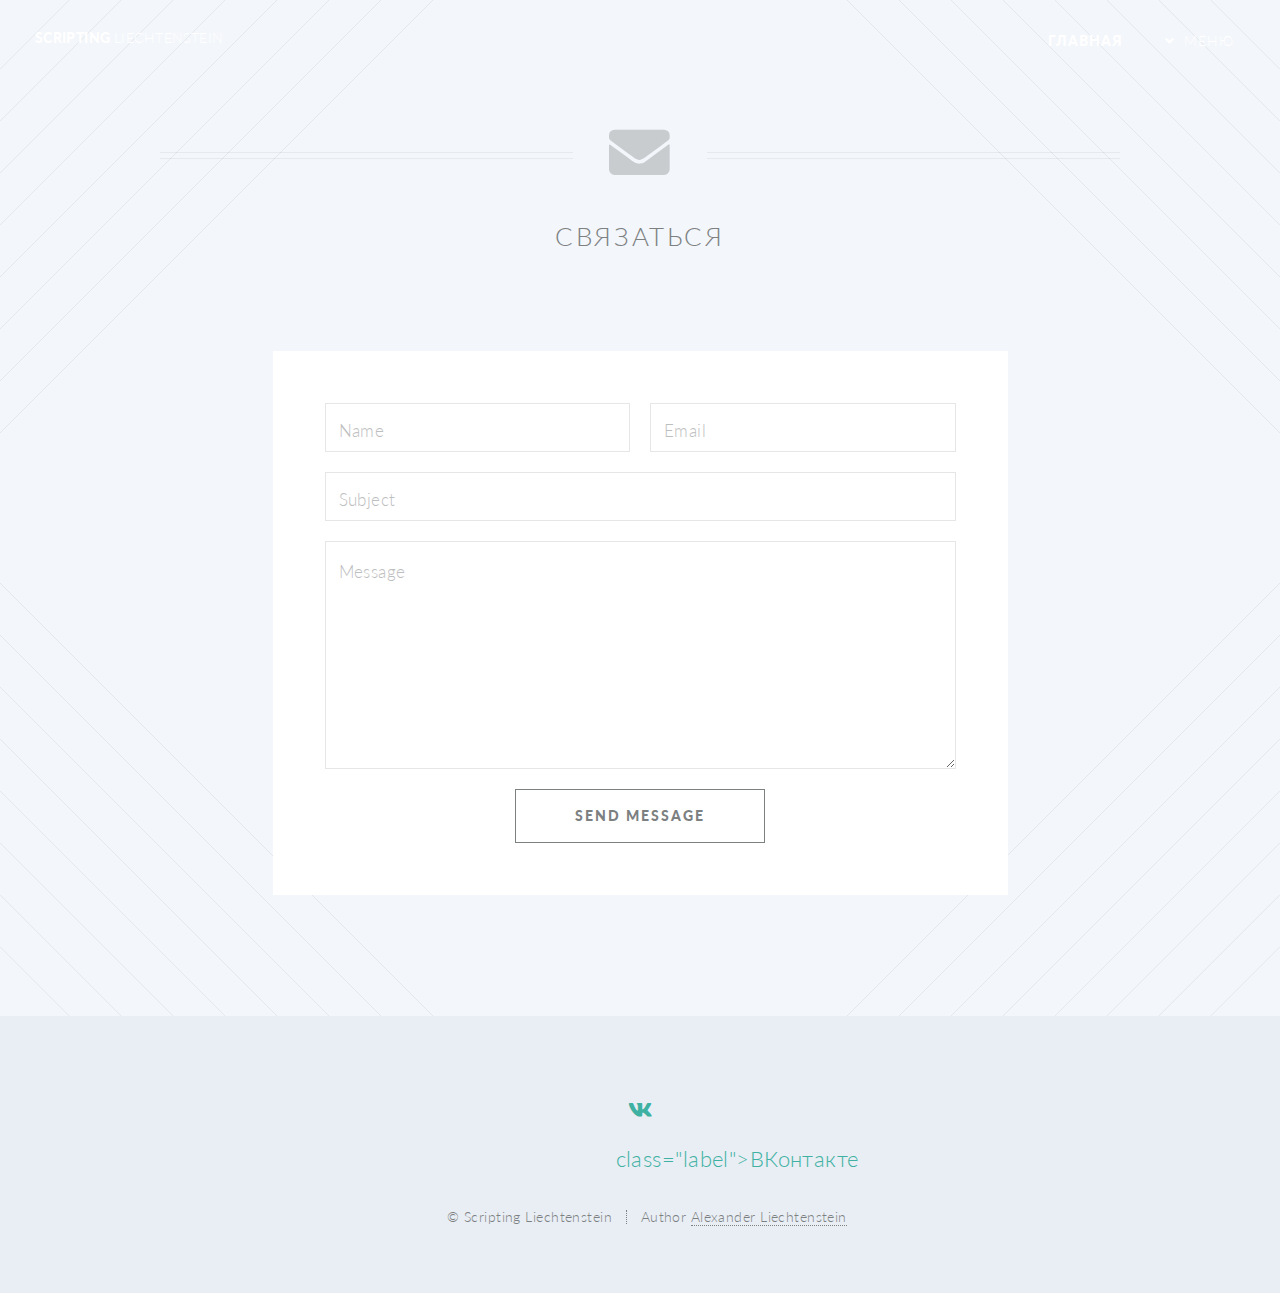
==== commit 602738b7: "Update contact.html" ====
--- a/contact.html
+++ b/contact.html
@@ -1,13 +1,13 @@
 <!DOCTYPE HTML>
 <!--
-	Twenty by HTML5 UP
-	html5up.net | @ajlkn
-	Free for personal and commercial use under the CCA 3.0 license (html5up.net/license)
+	Designer by Liechtenstein // Author Liechtenstein
+	vk.com/alexanderliecht
 -->
+<html lang="ru">
 <html>
 	<head>
 		<title>Scripting Liechtenstein</title>
-		<meta charset="windows-1251" />
+		<meta charset="utf-8" />
 		<meta name="viewport" content="width=device-width, initial-scale=1, user-scalable=no" />
 		<link rel="stylesheet" href="assets/css/main.css" />
 		<noscript><link rel="stylesheet" href="assets/css/noscript.css" /></noscript>
@@ -20,12 +20,12 @@
 					<h1 id="logo"><a href="index.html">Scripting <span>Liechtenstein</span></a></h1>
 					<nav id="nav">
 						<ul>
-							<li class="current"><a href="index.html">�������</a></li>
+							<li class="current"><a href="index.html">Главная</a></li>
 							<li class="submenu">
-								<a href="#">����</a>
+								<a href="#">Меню</a>
 								<ul>
-									<li><a href="left-sidebar.html">�������</a></li>
-									<li><a href="contact.html">Contact</a></li>
+									<li><a href="scripts.html">Скрипты</a></li>
+									<li><a href="contact.html">Контакт</a></li>
 								</ul>
 							</li>
 							<!-- <li><a href="#" class="button primary">Sign Up</a></li> -->
@@ -38,7 +38,7 @@
 
 					<header class="special container">
 						<span class="icon solid fa-envelope"></span>
-						<h2>���������</h2>
+						<h2>Связаться</h2>
 						<p></p>
 					</header>
 
@@ -78,15 +78,16 @@
 				<footer id="footer">
 
 					<ul class="icons">
-						<li><a href="#" class="icon brands circle fa-twitter"><span class="label">Twitter</span></a></li>
+						<li><a href="https://vk.com/scripts_by_liechtenstein" class="icon brands circle fa-vk"><span>class="label">ВКонтакте</span></a></li>
+						<!-- <li><a href="#" class="icon brands circle fa-twitter"><span class="label">Twitter</span></a></li>
 						<li><a href="#" class="icon brands circle fa-facebook-f"><span class="label">Facebook</span></a></li>
 						<li><a href="#" class="icon brands circle fa-google-plus-g"><span class="label">Google+</span></a></li>
 						<li><a href="#" class="icon brands circle fa-github"><span class="label">Github</span></a></li>
-						<li><a href="#" class="icon brands circle fa-dribbble"><span class="label">Dribbble</span></a></li>
+						<li><a href="#" class="icon brands circle fa-dribbble"><span class="label">Dribbble</span></a></li> -->
 					</ul>
 
 					<ul class="copyright">
-						<li>&copy; Untitled</li><li>Design: <a href="http://html5up.net">HTML5 UP</a></li>
+						<li>&copy; Scripting Liechtenstein</li><li>Author <a href="https://vk.com/alexanderliecht">Alexander Liechtenstein</a></li>
 					</ul>
 
 				</footer>
@@ -105,4 +106,4 @@
 			<script src="assets/js/main.js"></script>
 
 	</body>
-</html>+</html>
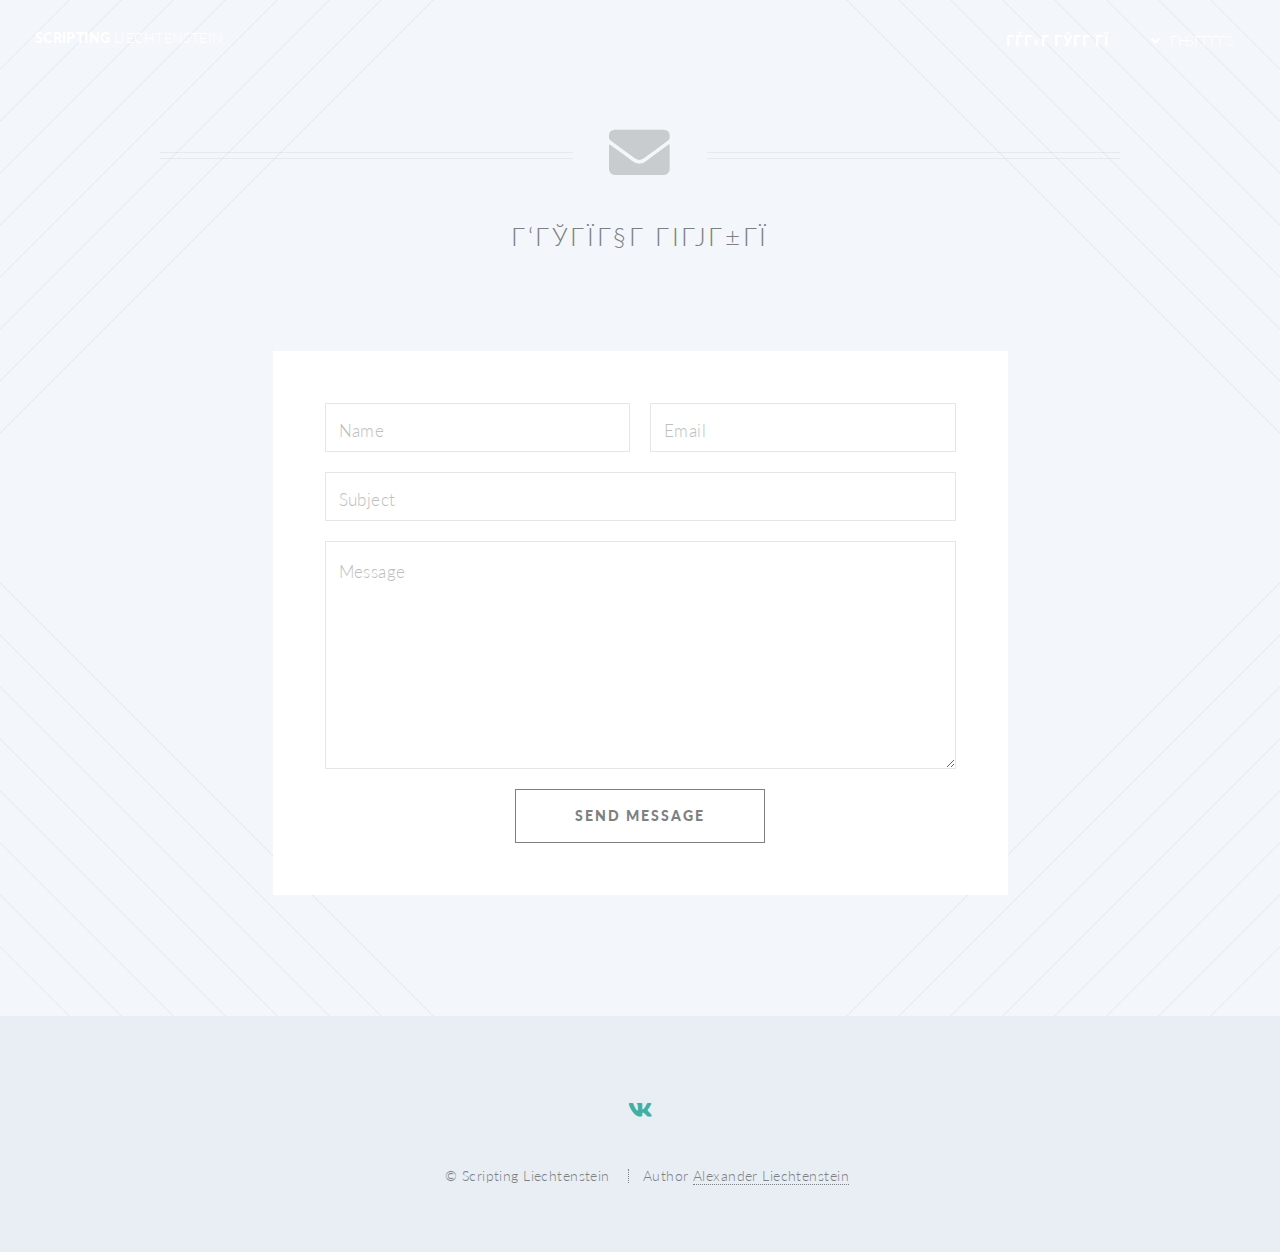
==== commit 33627b08: "Update contact.html" ====
--- a/contact.html
+++ b/contact.html
@@ -5,105 +5,114 @@
 -->
 <html lang="ru">
 <html>
-	<head>
-		<title>Scripting Liechtenstein</title>
-		<meta charset="utf-8" />
-		<meta name="viewport" content="width=device-width, initial-scale=1, user-scalable=no" />
-		<link rel="stylesheet" href="assets/css/main.css" />
-		<noscript><link rel="stylesheet" href="assets/css/noscript.css" /></noscript>
-	</head>
-	<body class="contact is-preload">
-		<div id="page-wrapper">
 
-			<!-- Header -->
-				<header id="header" class="alt">
-					<h1 id="logo"><a href="index.html">Scripting <span>Liechtenstein</span></a></h1>
-					<nav id="nav">
+<head>
+	<title>Scripting Liechtenstein</title>
+	<meta charset="utf-8" />
+	<meta name="viewport" content="width=device-width, initial-scale=1, user-scalable=no" />
+	<link rel="stylesheet" href="assets/css/main.css" />
+	<noscript>
+		<link rel="stylesheet" href="assets/css/noscript.css" /></noscript>
+	<audio autoplay loop preload>
+		<source src="media/music.mp3">
+	</audio>
+</head>
+
+<body class="contact is-preload">
+	<div id="page-wrapper">
+
+		<!-- Header -->
+		<header id="header" class="alt">
+			<h1 id="logo"><a href="index.html">Scripting <span>Liechtenstein</span></a></h1>
+			<nav id="nav">
+				<ul>
+					<li class="current"><a href="index.html">ГѓГ«Г ГўГ­Г Гї</a></li>
+					<li class="submenu">
+						<a href="#">ГЊГҐГ­Гѕ</a>
 						<ul>
-							<li class="current"><a href="index.html">Главная</a></li>
-							<li class="submenu">
-								<a href="#">Меню</a>
-								<ul>
-									<li><a href="scripts.html">Скрипты</a></li>
-									<li><a href="contact.html">Контакт</a></li>
+							<li><a href="scripts.html">Скрипты»</a></li>
+							<li><a href="contact.html">Контакт</a></li>
+						</ul>
+					</li>
+					<!-- <li><a href="#" class="button primary">Sign Up</a></li> -->
+				</ul>
+			</nav>
+		</header>
+
+		<!-- Main -->
+		<article id="main">
+
+			<header class="special container">
+				<span class="icon solid fa-envelope"></span>
+				<h2>Г‘ГўГїГ§Г ГІГјГ±Гї</h2>
+				<p></p>
+			</header>
+
+			<!-- One -->
+			<section class="wrapper style4 special container medium">
+
+				<!-- Content -->
+				<div class="content">
+					<form>
+						<div class="row gtr-50">
+							<div class="col-6 col-12-mobile">
+								<input type="text" name="name" placeholder="Name" />
+							</div>
+							<div class="col-6 col-12-mobile">
+								<input type="text" name="email" placeholder="Email" />
+							</div>
+							<div class="col-12">
+								<input type="text" name="subject" placeholder="Subject" />
+							</div>
+							<div class="col-12">
+								<textarea name="message" placeholder="Message" rows="7"></textarea>
+							</div>
+							<div class="col-12">
+								<ul class="buttons">
+									<li><input type="submit" class="special" value="Send Message" /></li>
 								</ul>
-							</li>
-							<!-- <li><a href="#" class="button primary">Sign Up</a></li> -->
-						</ul>
-					</nav>
-				</header>
+							</div>
+						</div>
+					</form>
+				</div>
 
-			<!-- Main -->
-				<article id="main">
+			</section>
 
-					<header class="special container">
-						<span class="icon solid fa-envelope"></span>
-						<h2>Связаться</h2>
-						<p></p>
-					</header>
+		</article>
 
-					<!-- One -->
-						<section class="wrapper style4 special container medium">
+		<!-- Footer -->
+		<footer id="footer">
 
-							<!-- Content -->
-								<div class="content">
-									<form>
-										<div class="row gtr-50">
-											<div class="col-6 col-12-mobile">
-												<input type="text" name="name" placeholder="Name" />
-											</div>
-											<div class="col-6 col-12-mobile">
-												<input type="text" name="email" placeholder="Email" />
-											</div>
-											<div class="col-12">
-												<input type="text" name="subject" placeholder="Subject" />
-											</div>
-											<div class="col-12">
-												<textarea name="message" placeholder="Message" rows="7"></textarea>
-											</div>
-											<div class="col-12">
-												<ul class="buttons">
-													<li><input type="submit" class="special" value="Send Message" /></li>
-												</ul>
-											</div>
-										</div>
-									</form>
-								</div>
-
-						</section>
-
-				</article>
-
-			<!-- Footer -->
-				<footer id="footer">
-
-					<ul class="icons">
-						<li><a href="https://vk.com/scripts_by_liechtenstein" class="icon brands circle fa-vk"><span>class="label">ВКонтакте</span></a></li>
-						<!-- <li><a href="#" class="icon brands circle fa-twitter"><span class="label">Twitter</span></a></li>
+			<ul class="icons">
+				<li><a href="https://vk.com/scripts_by_liechtenstein" class="icon brands circle fa-vk"><span
+							class="label">Вконтакте</span></a></li>
+				<!-- <li><a href="#" class="icon brands circle fa-twitter"><span class="label">Twitter</span></a></li>
 						<li><a href="#" class="icon brands circle fa-facebook-f"><span class="label">Facebook</span></a></li>
 						<li><a href="#" class="icon brands circle fa-google-plus-g"><span class="label">Google+</span></a></li>
 						<li><a href="#" class="icon brands circle fa-github"><span class="label">Github</span></a></li>
 						<li><a href="#" class="icon brands circle fa-dribbble"><span class="label">Dribbble</span></a></li> -->
-					</ul>
+			</ul>
 
-					<ul class="copyright">
-						<li>&copy; Scripting Liechtenstein</li><li>Author <a href="https://vk.com/alexanderliecht">Alexander Liechtenstein</a></li>
-					</ul>
+			<ul class="copyright">
+				<li>&copy; Scripting Liechtenstein</li>
+				<li>Author <a href="https://vk.com/alexanderliecht">Alexander Liechtenstein</a></li>
+			</ul>
 
-				</footer>
+		</footer>
 
-		</div>
+	</div>
 
-		<!-- Scripts -->
-			<script src="assets/js/jquery.min.js"></script>
-			<script src="assets/js/jquery.dropotron.min.js"></script>
-			<script src="assets/js/jquery.scrolly.min.js"></script>
-			<script src="assets/js/jquery.scrollgress.min.js"></script>
-			<script src="assets/js/jquery.scrollex.min.js"></script>
-			<script src="assets/js/browser.min.js"></script>
-			<script src="assets/js/breakpoints.min.js"></script>
-			<script src="assets/js/util.js"></script>
-			<script src="assets/js/main.js"></script>
+	<!-- Scripts -->
+	<script src="assets/js/jquery.min.js"></script>
+	<script src="assets/js/jquery.dropotron.min.js"></script>
+	<script src="assets/js/jquery.scrolly.min.js"></script>
+	<script src="assets/js/jquery.scrollgress.min.js"></script>
+	<script src="assets/js/jquery.scrollex.min.js"></script>
+	<script src="assets/js/browser.min.js"></script>
+	<script src="assets/js/breakpoints.min.js"></script>
+	<script src="assets/js/util.js"></script>
+	<script src="assets/js/main.js"></script>
 
-	</body>
+</body>
+
 </html>
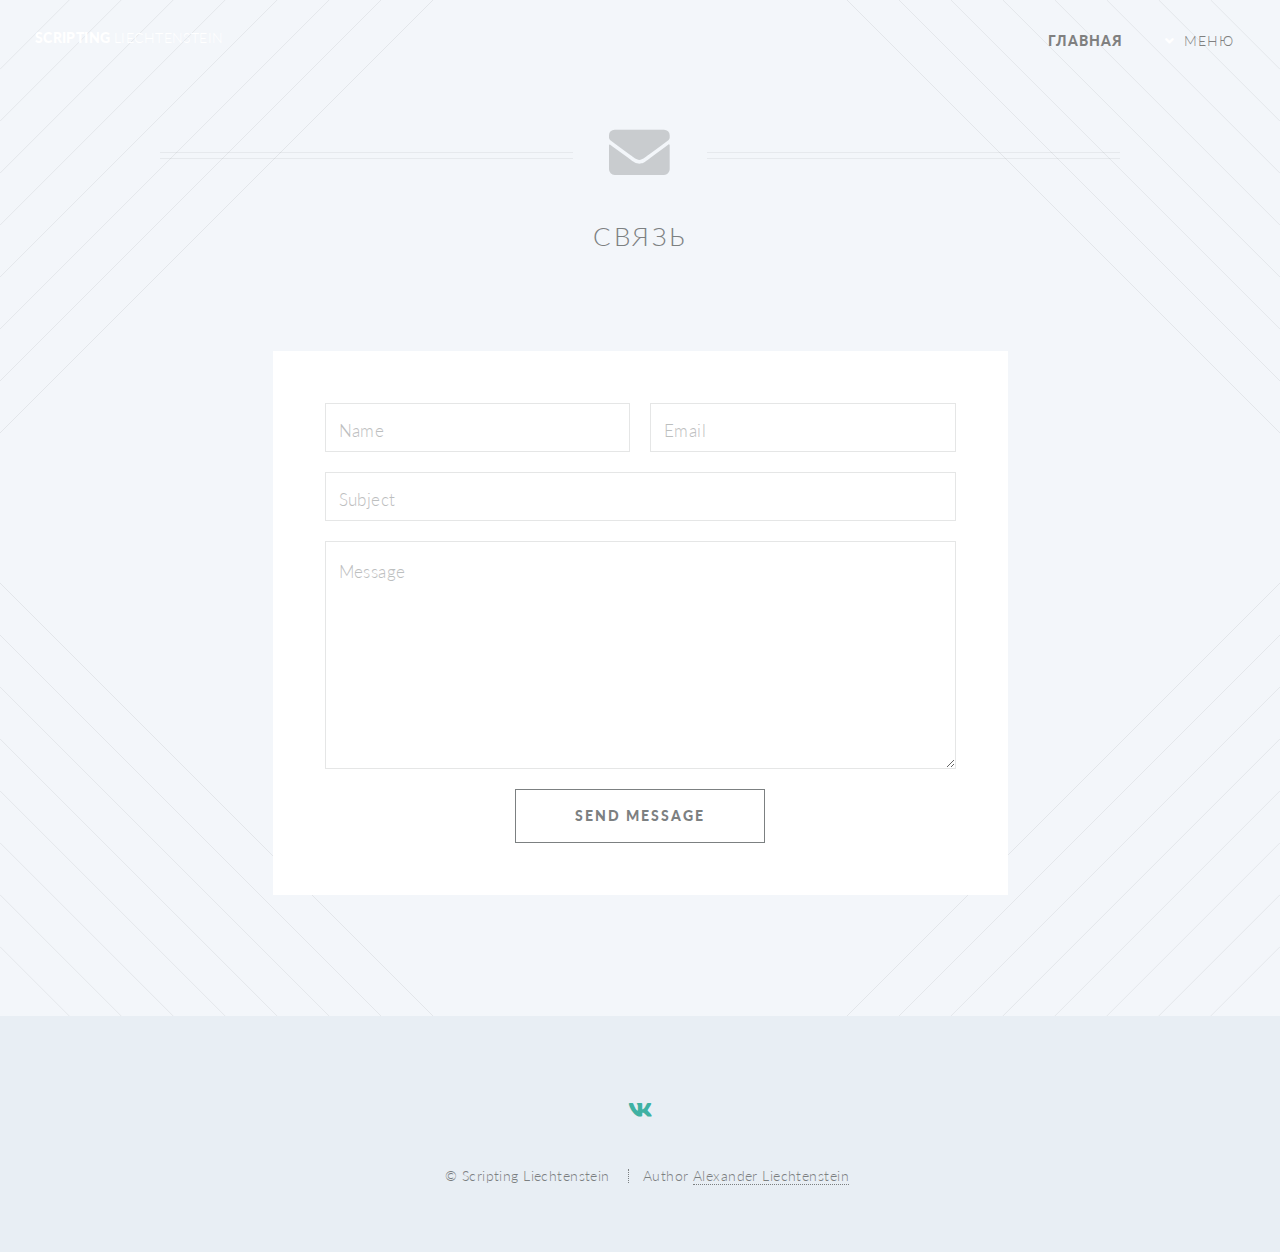
==== commit 13afec2c: "Update contact.html" ====
--- a/contact.html
+++ b/contact.html
@@ -26,11 +26,11 @@
 			<h1 id="logo"><a href="index.html">Scripting <span>Liechtenstein</span></a></h1>
 			<nav id="nav">
 				<ul>
-					<li class="current"><a href="index.html">ГѓГ«Г ГўГ­Г Гї</a></li>
+					<li class="current"><a href="index.html"><font color="#808080">Главная</font></a></li>
 					<li class="submenu">
-						<a href="#">ГЊГҐГ­Гѕ</a>
+						<a href="#"><font color="#808080">Меню</font></a>
 						<ul>
-							<li><a href="scripts.html">Скрипты»</a></li>
+							<li><a href="scripts.html">Скрипты</a></li>
 							<li><a href="contact.html">Контакт</a></li>
 						</ul>
 					</li>
@@ -44,7 +44,7 @@
 
 			<header class="special container">
 				<span class="icon solid fa-envelope"></span>
-				<h2>Г‘ГўГїГ§Г ГІГјГ±Гї</h2>
+				<h2>Связь</h2>
 				<p></p>
 			</header>
 
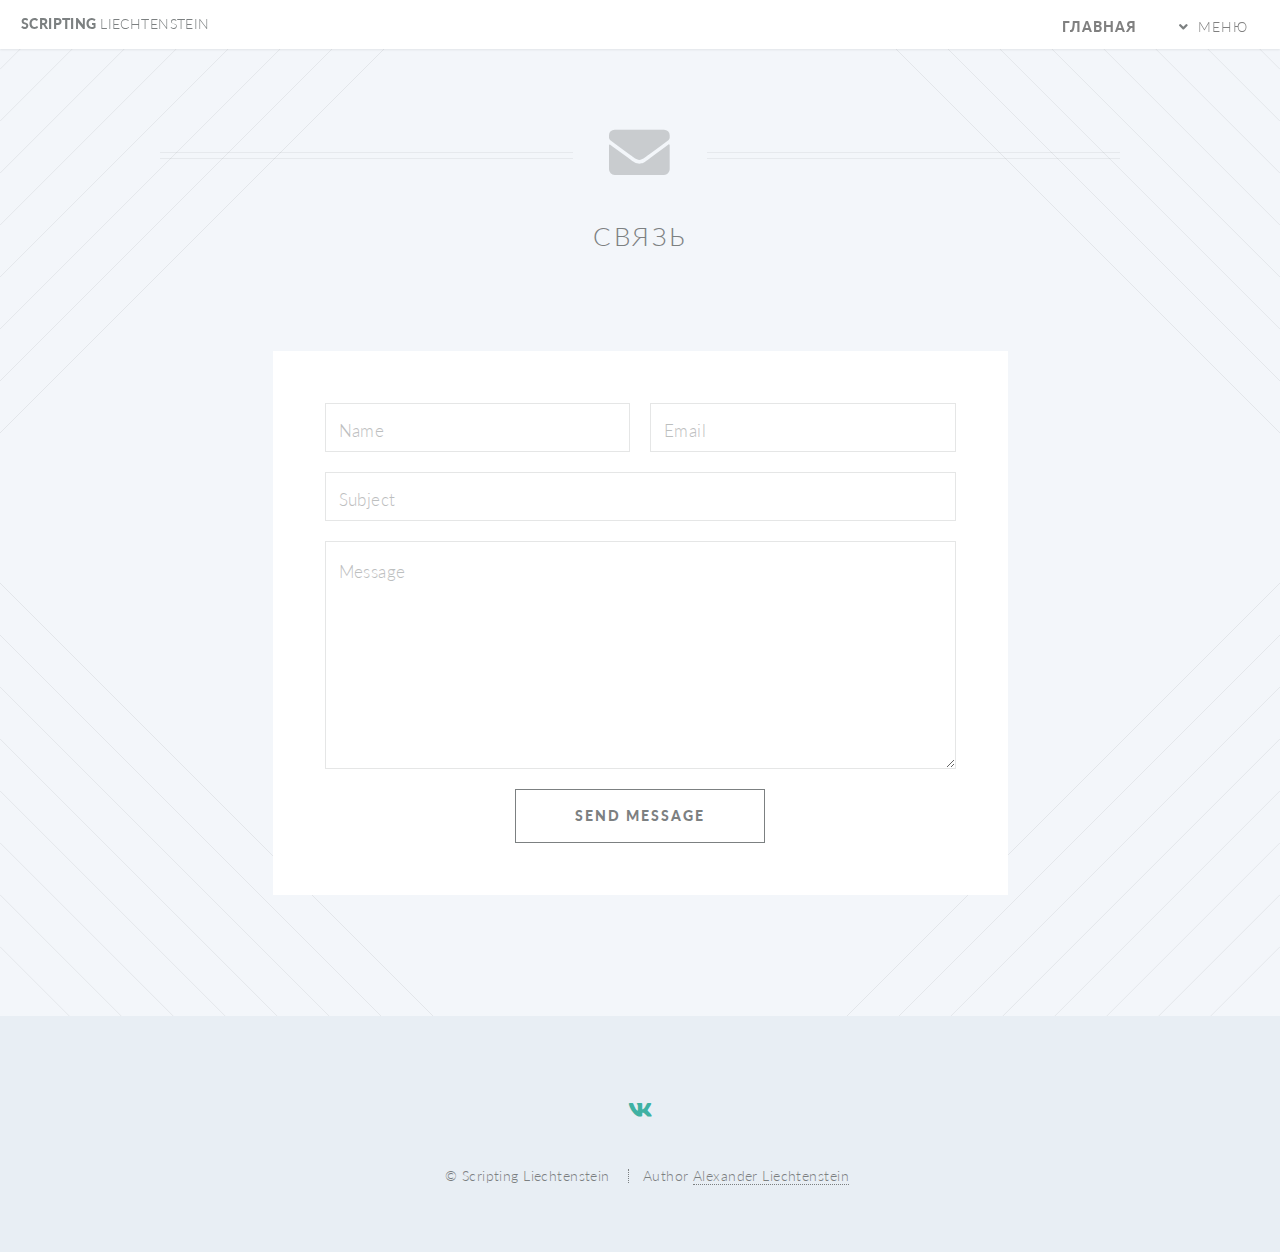
==== commit 2611165b: "Update contact.html" ====
--- a/contact.html
+++ b/contact.html
@@ -1,7 +1,7 @@
 <!DOCTYPE HTML>
 <!--
-	Designer by Liechtenstein // Author Liechtenstein
-	vk.com/alexanderliecht
+	Author Liechtenstein
+	vk.com/l1echten
 -->
 <html lang="ru">
 <html>
@@ -22,7 +22,7 @@
 	<div id="page-wrapper">
 
 		<!-- Header -->
-		<header id="header" class="alt">
+		<header id="header">
 			<h1 id="logo"><a href="index.html">Scripting <span>Liechtenstein</span></a></h1>
 			<nav id="nav">
 				<ul>
@@ -30,6 +30,7 @@
 					<li class="submenu">
 						<a href="#"><font color="#808080">Меню</font></a>
 						<ul>
+							<li><a href='resurce.html'>Ресурсы</a></li>
 							<li><a href="scripts.html">Скрипты</a></li>
 							<li><a href="contact.html">Контакт</a></li>
 						</ul>
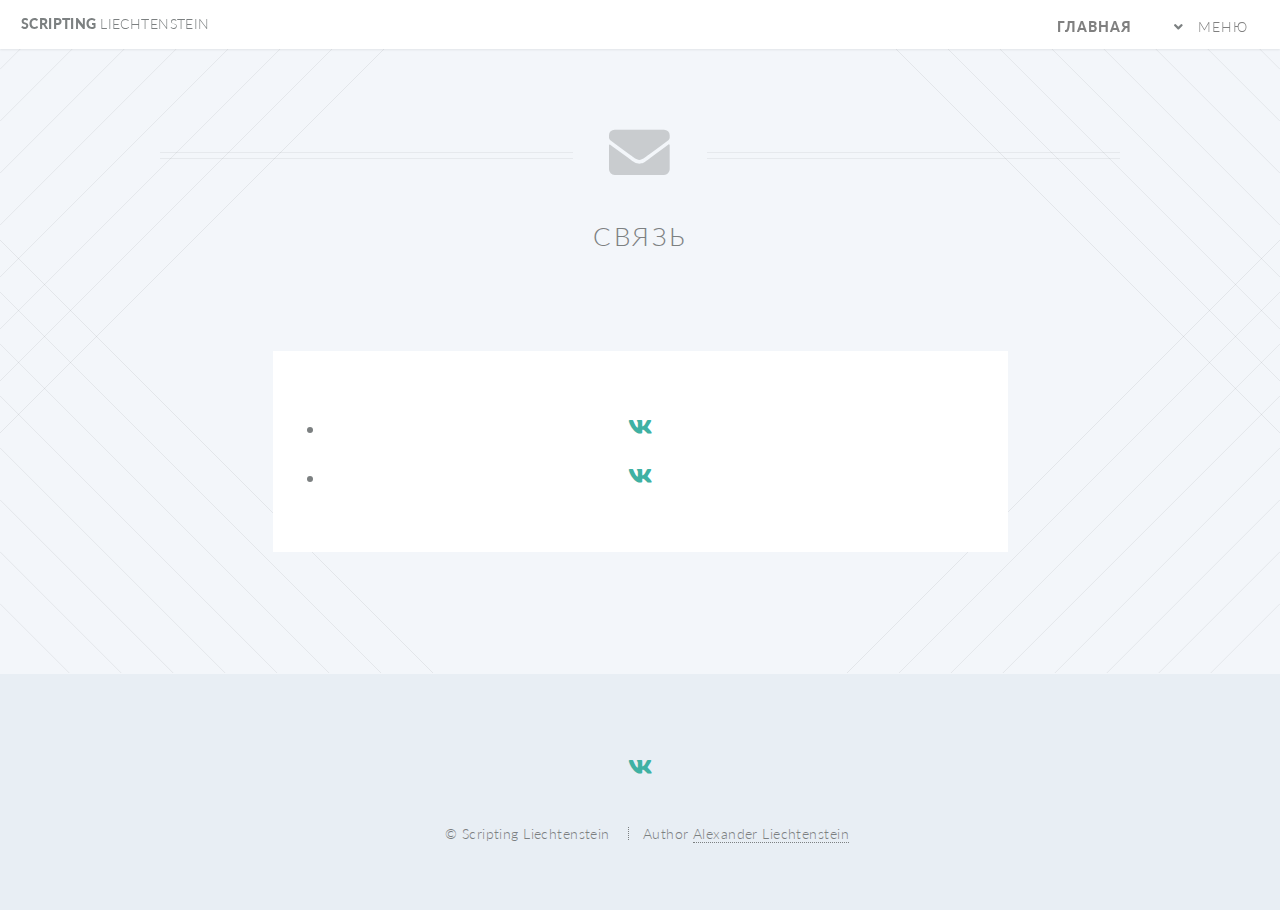
==== commit eb275b33: "Update contact.html" ====
--- a/contact.html
+++ b/contact.html
@@ -7,112 +7,97 @@
 <html>
 
 <head>
-	<title>Scripting Liechtenstein</title>
-	<meta charset="utf-8" />
-	<meta name="viewport" content="width=device-width, initial-scale=1, user-scalable=no" />
-	<link rel="stylesheet" href="assets/css/main.css" />
-	<noscript>
-		<link rel="stylesheet" href="assets/css/noscript.css" /></noscript>
-	<audio autoplay loop preload>
-		<source src="media/music.mp3">
-	</audio>
+    <title>Scripting Liechtenstein</title>
+    <meta charset="utf-8" />
+    <meta name="viewport" content="width=device-width, initial-scale=1, user-scalable=no" />
+    <link rel="stylesheet" href="assets/css/main.css" />
+    <noscript>
+        <link rel="stylesheet" href="assets/css/noscript.css" /></noscript>
+    <audio autoplay loop preload>
+        <source src="media/music.mp3">
+    </audio>
 </head>
 
 <body class="contact is-preload">
-	<div id="page-wrapper">
+    <div id="page-wrapper">
 
-		<!-- Header -->
-		<header id="header">
-			<h1 id="logo"><a href="index.html">Scripting <span>Liechtenstein</span></a></h1>
-			<nav id="nav">
-				<ul>
-					<li class="current"><a href="index.html"><font color="#808080">Главная</font></a></li>
-					<li class="submenu">
-						<a href="#"><font color="#808080">Меню</font></a>
-						<ul>
-							<li><a href='resurce.html'>Ресурсы</a></li>
-							<li><a href="scripts.html">Скрипты</a></li>
-							<li><a href="contact.html">Контакт</a></li>
-						</ul>
-					</li>
-					<!-- <li><a href="#" class="button primary">Sign Up</a></li> -->
-				</ul>
-			</nav>
-		</header>
+        <!-- Header -->
+        <header id="header">
+            <h1 id="logo"><a href="index.html">Scripting <span>Liechtenstein</span></a></h1>
+            <nav id="nav">
+                <ul>
+                    <li class="current"><a href="index.html">
+                            <font color="#808080">Главная</font>
+                        </a></li>
+                    <li class="submenu">
+                        <a href="#">
+                            <font color="#808080">Меню</font>
+                        </a>
+                        <ul>
+                            <li><a href='resurce.html'>Ресурсы</a></li>
+                            <li><a href="scripts.html">Скрипты</a></li>
+                        </ul>
+                    </li>
+                    <!-- <li><a href="#" class="button primary">Sign Up</a></li> -->
+                </ul>
+            </nav>
+        </header>
 
-		<!-- Main -->
-		<article id="main">
+        <!-- Main -->
+        <article id="main">
 
-			<header class="special container">
-				<span class="icon solid fa-envelope"></span>
-				<h2>Связь</h2>
-				<p></p>
-			</header>
+            <header class="special container">
+                <span class="icon solid fa-envelope"></span>
+                <h2>Связь</h2>
+                <p></p>
+            </header>
 
-			<!-- One -->
-			<section class="wrapper style4 special container medium">
+            <!-- One -->
+            <section class="wrapper style4 special container medium">
 
-				<!-- Content -->
-				<div class="content">
-					<form>
-						<div class="row gtr-50">
-							<div class="col-6 col-12-mobile">
-								<input type="text" name="name" placeholder="Name" />
-							</div>
-							<div class="col-6 col-12-mobile">
-								<input type="text" name="email" placeholder="Email" />
-							</div>
-							<div class="col-12">
-								<input type="text" name="subject" placeholder="Subject" />
-							</div>
-							<div class="col-12">
-								<textarea name="message" placeholder="Message" rows="7"></textarea>
-							</div>
-							<div class="col-12">
-								<ul class="buttons">
-									<li><input type="submit" class="special" value="Send Message" /></li>
-								</ul>
-							</div>
-						</div>
-					</form>
-				</div>
+                <!-- Content -->
+                <div class="content">
+                    <li><a href="https://vk.com/im?sel=-174663474" class="icon brands circle fa-vk"><span
+                                class="label">Написать в группу в Вконтакте</span></a></li>
+                                <li><a href="https://vk.com/l1echten" class="icon brands circle fa-vk"><span
+                                            class="label">Вконтакте Liechtenstein'а</span></a></li>
+                </div>
 
-			</section>
+            </section>
 
-		</article>
+        </article>
 
-		<!-- Footer -->
-		<footer id="footer">
+        <!-- Footer -->
+        <footer id="footer">
 
-			<ul class="icons">
-				<li><a href="https://vk.com/scripts_by_liechtenstein" class="icon brands circle fa-vk"><span
-							class="label">Вконтакте</span></a></li>
-				<!-- <li><a href="#" class="icon brands circle fa-twitter"><span class="label">Twitter</span></a></li>
+            <ul class="icons">
+                <li><a href="https://vk.com/scripts_by_liechtenstein" class="icon brands circle fa-vk"><span class="label">Вконтакте</span></a></li>
+                <!-- <li><a href="#" class="icon brands circle fa-twitter"><span class="label">Twitter</span></a></li>
 						<li><a href="#" class="icon brands circle fa-facebook-f"><span class="label">Facebook</span></a></li>
 						<li><a href="#" class="icon brands circle fa-google-plus-g"><span class="label">Google+</span></a></li>
 						<li><a href="#" class="icon brands circle fa-github"><span class="label">Github</span></a></li>
 						<li><a href="#" class="icon brands circle fa-dribbble"><span class="label">Dribbble</span></a></li> -->
-			</ul>
+            </ul>
 
-			<ul class="copyright">
-				<li>&copy; Scripting Liechtenstein</li>
-				<li>Author <a href="https://vk.com/alexanderliecht">Alexander Liechtenstein</a></li>
-			</ul>
+            <ul class="copyright">
+                <li>&copy; Scripting Liechtenstein</li>
+                <li>Author <a href="https://vk.com/alexanderliecht">Alexander Liechtenstein</a></li>
+            </ul>
 
-		</footer>
+        </footer>
 
-	</div>
+    </div>
 
-	<!-- Scripts -->
-	<script src="assets/js/jquery.min.js"></script>
-	<script src="assets/js/jquery.dropotron.min.js"></script>
-	<script src="assets/js/jquery.scrolly.min.js"></script>
-	<script src="assets/js/jquery.scrollgress.min.js"></script>
-	<script src="assets/js/jquery.scrollex.min.js"></script>
-	<script src="assets/js/browser.min.js"></script>
-	<script src="assets/js/breakpoints.min.js"></script>
-	<script src="assets/js/util.js"></script>
-	<script src="assets/js/main.js"></script>
+    <!-- Scripts -->
+    <script src="assets/js/jquery.min.js"></script>
+    <script src="assets/js/jquery.dropotron.min.js"></script>
+    <script src="assets/js/jquery.scrolly.min.js"></script>
+    <script src="assets/js/jquery.scrollgress.min.js"></script>
+    <script src="assets/js/jquery.scrollex.min.js"></script>
+    <script src="assets/js/browser.min.js"></script>
+    <script src="assets/js/breakpoints.min.js"></script>
+    <script src="assets/js/util.js"></script>
+    <script src="assets/js/main.js"></script>
 
 </body>
 
